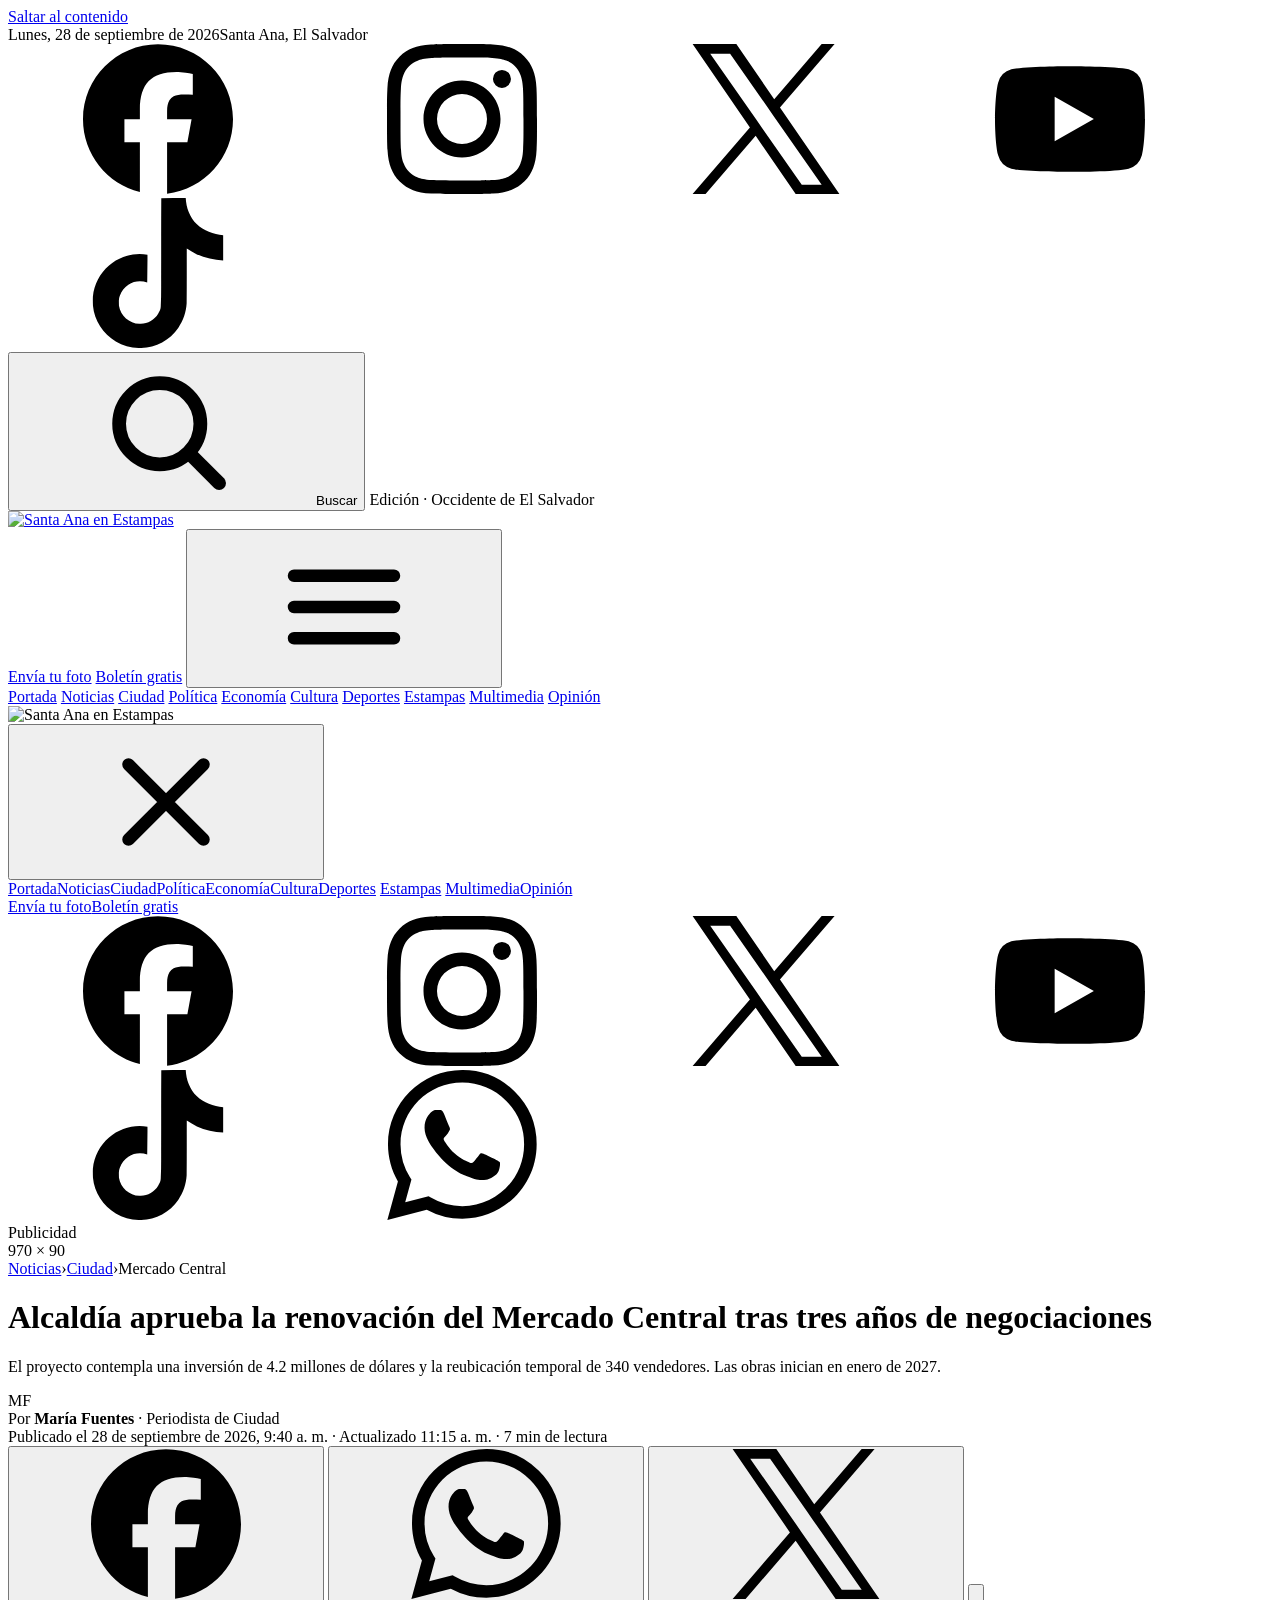
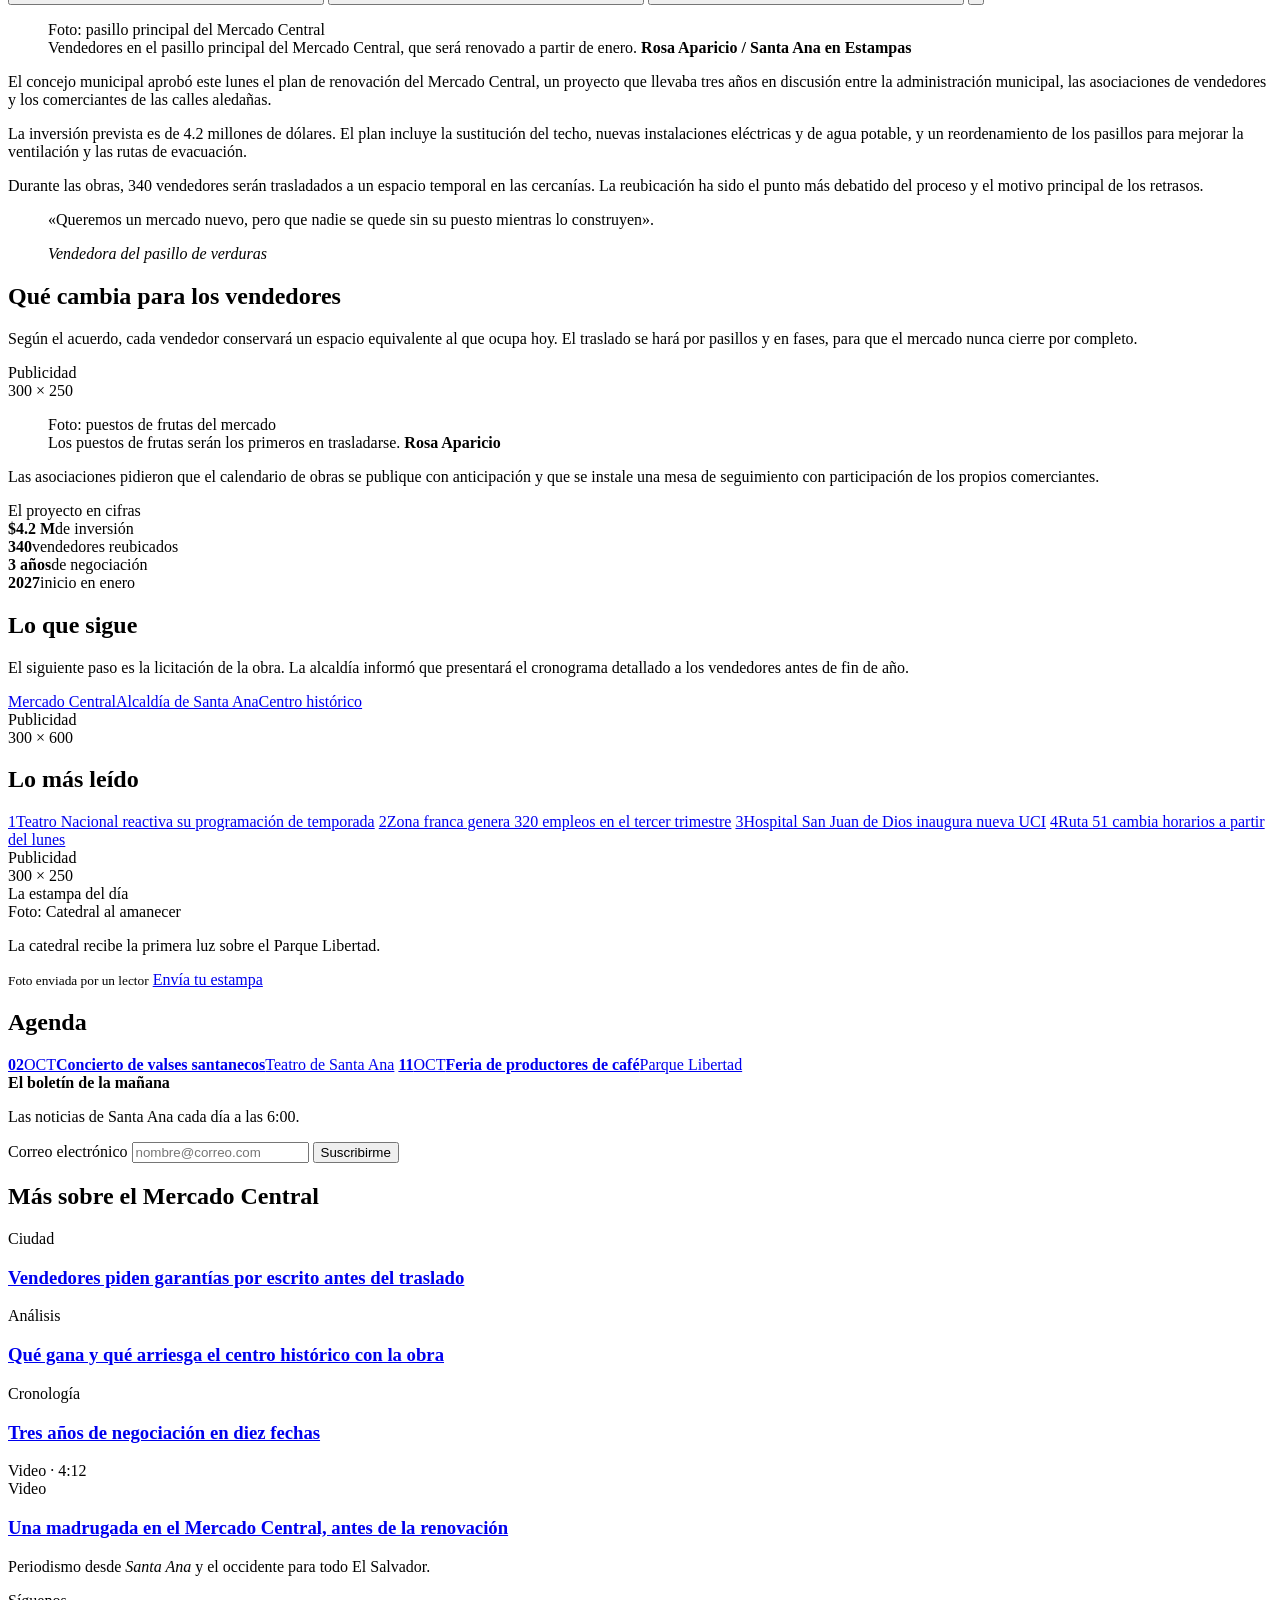
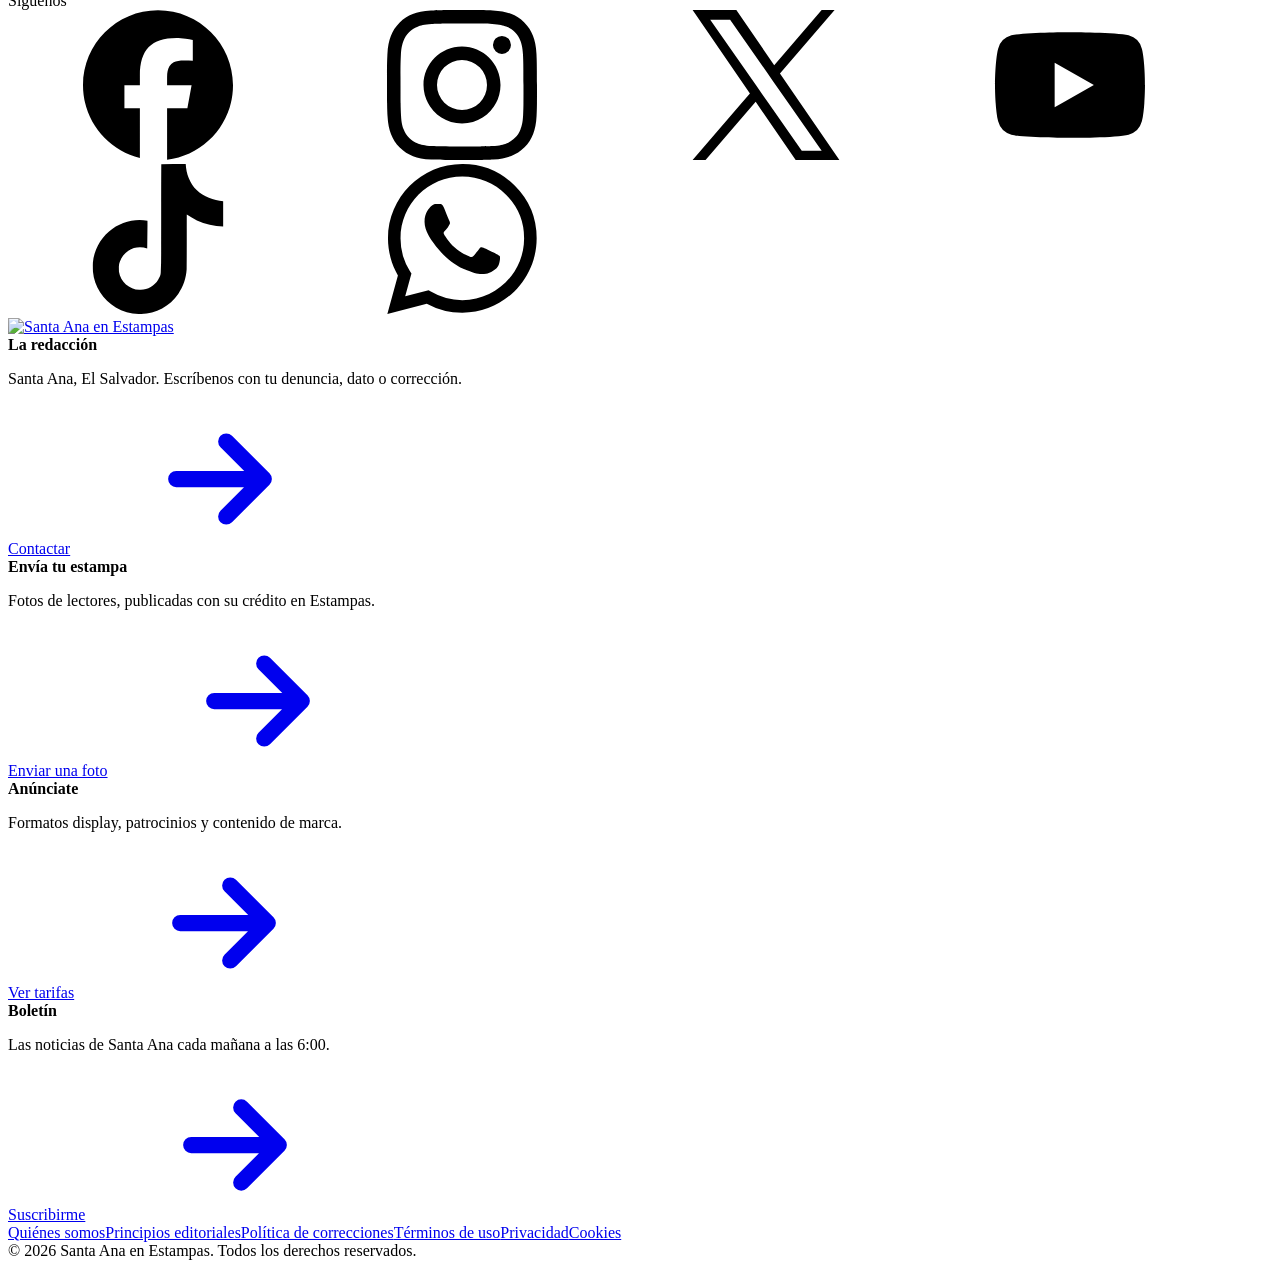
==== nota.html @ af3a278a "Add files via upload" ====
<!doctype html>
<html lang="es">
<head>
<meta charset="utf-8">
<meta name="viewport" content="width=device-width, initial-scale=1">
<title>Alcaldía aprueba la renovación del Mercado Central tras tres años de negociaciones — Santa Ana en Estampas</title>
<meta name="description" content="El proyecto contempla una inversión de 4.2 millones de dólares y la reubicación temporal de 340 vendedores. Las obras inician en enero de 2027.">
<meta name="theme-color" content="#ffffff">
<meta property="og:type" content="article">
<meta property="og:title" content="Alcaldía aprueba la renovación del Mercado Central tras tres años de negociaciones">
<meta property="og:description" content="El proyecto contempla una inversión de 4.2 millones de dólares y la reubicación temporal de 340 vendedores.">
<meta property="og:image" content="/img/logo.png">
<link rel="icon" type="image/png" href="/img/favicon.png">
<link rel="apple-touch-icon" href="/img/apple-touch-icon.png">
<link rel="preconnect" href="https://fonts.googleapis.com">
<link rel="preconnect" href="https://fonts.gstatic.com" crossorigin>
<link rel="stylesheet" href="https://fonts.googleapis.com/css2?family=Newsreader:ital,opsz,wght@0,6..72,300..800;1,6..72,300..800&family=Libre+Franklin:wght@400..800&display=swap">
<link rel="stylesheet" href="/css/styles.css">
</head>
<body>
<svg xmlns="http://www.w3.org/2000/svg" style="display:none"><symbol id="i-facebook" viewBox="0 0 24 24"><path d="M9.101 23.691v-7.98H6.627v-3.667h2.474v-1.58c0-4.085 1.848-5.978 5.858-5.978.401 0 .955.042 1.468.103a8.68 8.68 0 0 1 1.141.195v3.325a8.623 8.623 0 0 0-.653-.036 26.805 26.805 0 0 0-.733-.009c-.707 0-1.259.096-1.675.309a1.686 1.686 0 0 0-.679.622c-.258.42-.374.995-.374 1.752v1.297h3.919l-.386 2.103-.287 1.564h-3.246v8.245C19.396 23.238 24 18.179 24 12.044c0-6.627-5.373-12-12-12s-12 5.373-12 12c0 5.628 3.874 10.35 9.101 11.647Z"/></symbol><symbol id="i-instagram" viewBox="0 0 24 24"><path d="M7.0301.084c-1.2768.0602-2.1487.264-2.911.5634-.7888.3075-1.4575.72-2.1228 1.3877-.6652.6677-1.075 1.3368-1.3802 2.127-.2954.7638-.4956 1.6365-.552 2.914-.0564 1.2775-.0689 1.6882-.0626 4.947.0062 3.2586.0206 3.6671.0825 4.9473.061 1.2765.264 2.1482.5635 2.9107.308.7889.72 1.4573 1.388 2.1228.6679.6655 1.3365 1.0743 2.1285 1.38.7632.295 1.6361.4961 2.9134.552 1.2773.056 1.6884.069 4.9462.0627 3.2578-.0062 3.668-.0207 4.9478-.0814 1.28-.0607 2.147-.2652 2.9098-.5633.7889-.3086 1.4578-.72 2.1228-1.3881.665-.6682 1.0745-1.3378 1.3795-2.1284.2957-.7632.4966-1.636.552-2.9124.056-1.2809.0692-1.6898.063-4.948-.0063-3.2583-.021-3.6668-.0817-4.9465-.0607-1.2797-.264-2.1487-.5633-2.9117-.3084-.7889-.72-1.4568-1.3876-2.1228C21.2982 1.33 20.628.9208 19.8378.6165 19.074.321 18.2017.1197 16.9244.0645 15.6471.0093 15.236-.005 11.977.0014 8.718.0076 8.31.0215 7.0301.0839m.1402 21.6932c-1.17-.0509-1.8053-.2453-2.2287-.408-.5606-.216-.96-.4771-1.3819-.895-.422-.4178-.6811-.8186-.9-1.378-.1644-.4234-.3624-1.058-.4171-2.228-.0595-1.2645-.072-1.6442-.079-4.848-.007-3.2037.0053-3.583.0607-4.848.05-1.169.2456-1.805.408-2.2282.216-.5613.4762-.96.895-1.3816.4188-.4217.8184-.6814 1.3783-.9003.423-.1651 1.0575-.3614 2.227-.4171 1.2655-.06 1.6447-.072 4.848-.079 3.2033-.007 3.5835.005 4.8495.0608 1.169.0508 1.8053.2445 2.228.408.5608.216.96.4754 1.3816.895.4217.4194.6816.8176.9005 1.3787.1653.4217.3617 1.056.4169 2.2263.0602 1.2655.0739 1.645.0796 4.848.0058 3.203-.0055 3.5834-.061 4.848-.051 1.17-.245 1.8055-.408 2.2294-.216.5604-.4763.96-.8954 1.3814-.419.4215-.8181.6811-1.3783.9-.4224.1649-1.0577.3617-2.2262.4174-1.2656.0595-1.6448.072-4.8493.079-3.2045.007-3.5825-.006-4.848-.0608M16.953 5.5864A1.44 1.44 0 1 0 18.39 4.144a1.44 1.44 0 0 0-1.437 1.4424M5.8385 12.012c.0067 3.4032 2.7706 6.1557 6.173 6.1493 3.4026-.0065 6.157-2.7701 6.1506-6.1733-.0065-3.4032-2.771-6.1565-6.174-6.1498-3.403.0067-6.156 2.771-6.1496 6.1738M8 12.0077a4 4 0 1 1 4.008 3.9921A3.9996 3.9996 0 0 1 8 12.0077"/></symbol><symbol id="i-x" viewBox="0 0 24 24"><path d="M14.234 10.162 22.977 0h-2.072l-7.591 8.824L7.251 0H.258l9.168 13.343L.258 24H2.33l8.016-9.318L16.749 24h6.993zm-2.837 3.299-.929-1.329L3.076 1.56h3.182l5.965 8.532.929 1.329 7.754 11.09h-3.182z"/></symbol><symbol id="i-youtube" viewBox="0 0 24 24"><path d="M23.498 6.186a3.016 3.016 0 0 0-2.122-2.136C19.505 3.545 12 3.545 12 3.545s-7.505 0-9.377.505A3.017 3.017 0 0 0 .502 6.186C0 8.07 0 12 0 12s0 3.93.502 5.814a3.016 3.016 0 0 0 2.122 2.136c1.871.505 9.376.505 9.376.505s7.505 0 9.377-.505a3.015 3.015 0 0 0 2.122-2.136C24 15.93 24 12 24 12s0-3.93-.502-5.814zM9.545 15.568V8.432L15.818 12l-6.273 3.568z"/></symbol><symbol id="i-tiktok" viewBox="0 0 24 24"><path d="M12.525.02c1.31-.02 2.61-.01 3.91-.02.08 1.53.63 3.09 1.75 4.17 1.12 1.11 2.7 1.62 4.24 1.79v4.03c-1.44-.05-2.89-.35-4.2-.97-.57-.26-1.1-.59-1.62-.93-.01 2.92.01 5.84-.02 8.75-.08 1.4-.54 2.79-1.35 3.94-1.31 1.92-3.58 3.17-5.91 3.21-1.43.08-2.86-.31-4.08-1.03-2.02-1.19-3.44-3.37-3.65-5.71-.02-.5-.03-1-.01-1.49.18-1.9 1.12-3.72 2.58-4.96 1.66-1.44 3.98-2.13 6.15-1.72.02 1.48-.04 2.96-.04 4.44-.99-.32-2.15-.23-3.02.37-.63.41-1.11 1.04-1.36 1.75-.21.51-.15 1.07-.14 1.61.24 1.64 1.82 3.02 3.5 2.87 1.12-.01 2.19-.66 2.77-1.61.19-.33.4-.67.41-1.06.1-1.79.06-3.57.07-5.36.01-4.03-.01-8.05.02-12.07z"/></symbol><symbol id="i-whatsapp" viewBox="0 0 24 24"><path d="M17.472 14.382c-.297-.149-1.758-.867-2.03-.967-.273-.099-.471-.148-.67.15-.197.297-.767.966-.94 1.164-.173.199-.347.223-.644.075-.297-.15-1.255-.463-2.39-1.475-.883-.788-1.48-1.761-1.653-2.059-.173-.297-.018-.458.13-.606.134-.133.298-.347.446-.52.149-.174.198-.298.298-.497.099-.198.05-.371-.025-.52-.075-.149-.669-1.612-.916-2.207-.242-.579-.487-.5-.669-.51-.173-.008-.371-.01-.57-.01-.198 0-.52.074-.792.372-.272.297-1.04 1.016-1.04 2.479 0 1.462 1.065 2.875 1.213 3.074.149.198 2.096 3.2 5.077 4.487.709.306 1.262.489 1.694.625.712.227 1.36.195 1.871.118.571-.085 1.758-.719 2.006-1.413.248-.694.248-1.289.173-1.413-.074-.124-.272-.198-.57-.347m-5.421 7.403h-.004a9.87 9.87 0 01-5.031-1.378l-.361-.214-3.741.982.998-3.648-.235-.374a9.86 9.86 0 01-1.51-5.26c.001-5.45 4.436-9.884 9.888-9.884 2.64 0 5.122 1.03 6.988 2.898a9.825 9.825 0 012.893 6.994c-.003 5.45-4.437 9.884-9.885 9.884m8.413-18.297A11.815 11.815 0 0012.05 0C5.495 0 .16 5.335.157 11.892c0 2.096.547 4.142 1.588 5.945L.057 24l6.305-1.654a11.882 11.882 0 005.683 1.448h.005c6.554 0 11.89-5.335 11.893-11.893a11.821 11.821 0 00-3.48-8.413Z"/></symbol><symbol id="i-search" viewBox="0 0 24 24"><circle cx="11" cy="11" r="6.5" fill="none" stroke="currentColor" stroke-width="2.2"/><path d="M16 16l4.5 4.5" stroke="currentColor" stroke-width="2.2" stroke-linecap="round"/></symbol><symbol id="i-arrow" viewBox="0 0 24 24"><path d="M5 12h14M13 6l6 6-6 6" fill="none" stroke="currentColor" stroke-width="2.6" stroke-linecap="round" stroke-linejoin="round"/></symbol><symbol id="i-menu" viewBox="0 0 24 24"><path d="M4 7h16M4 12h16M4 17h16" stroke="currentColor" stroke-width="2" stroke-linecap="round"/></symbol><symbol id="i-close" viewBox="0 0 24 24"><path d="M6 6l12 12M18 6L6 18" stroke="currentColor" stroke-width="2" stroke-linecap="round"/></symbol><symbol id="i-play" viewBox="0 0 24 24"><path d="M8 5.5v13l10.5-6.5z"/></symbol></svg>
<a class="sr-only" href="#contenido">Saltar al contenido</a>

<div class="topbar">
  <div class="wrap">
    <div><span class="fecha" data-fecha>Lunes, 28 de septiembre de 2026</span><span class="lugar">Santa Ana, El Salvador</span></div>
    <nav class="social" aria-label="Redes sociales">
      <a href="#" aria-label="Facebook"><svg class="icon"><use href="#i-facebook"/></svg></a>
      <a href="#" aria-label="Instagram"><svg class="icon"><use href="#i-instagram"/></svg></a>
      <a href="#" aria-label="X"><svg class="icon"><use href="#i-x"/></svg></a>
      <a href="#" aria-label="YouTube"><svg class="icon"><use href="#i-youtube"/></svg></a>
      <a href="#" aria-label="TikTok"><svg class="icon"><use href="#i-tiktok"/></svg></a>
    </nav>
  </div>
</div>

<header class="wrap">
  <div class="masthead">
    <div class="izq">
      <button type="button" class="btn-buscar" aria-label="Buscar"><svg class="icon"><use href="#i-search"/></svg><span class="txt">Buscar</span></button>
      <span class="edicion">Edición · Occidente de El Salvador</span>
    </div>
    <a class="logo" href="/" aria-label="Santa Ana en Estampas, portada"><img src="/img/logo.png" alt="Santa Ana en Estampas" width="1400" height="354"></a>
    <div class="der">
      <a class="btn" href="#">Envía tu foto</a>
      <a class="btn btn-rojo" href="#boletin">Boletín gratis</a>
      <button type="button" class="btn-menu" aria-label="Abrir menú" aria-expanded="false" aria-controls="menu-movil" data-menu-abrir><svg class="icon"><use href="#i-menu"/></svg></button>
    </div>
  </div>
  <nav class="nav" aria-label="Secciones">
    <a href="/" >Portada</a>
    <a href="#" class="activo">Noticias</a>
    <a href="#">Ciudad</a>
    <a href="#">Política</a>
    <a href="#">Economía</a>
    <a href="#">Cultura</a>
    <a href="#">Deportes</a>
    <a href="#"><span class="dot"></span>Estampas</a>
    <a href="#">Multimedia</a>
    <a href="#">Opinión</a>
  </nav>
  <div class="nav-doble"></div>
  
</header>

<div class="drawer" id="menu-movil" role="dialog" aria-modal="true" aria-label="Menú">
  <div class="top">
    <img src="/img/logo.png" alt="Santa Ana en Estampas">
    <button type="button" class="btn-menu" style="display:flex" aria-label="Cerrar menú" data-menu-cerrar><svg class="icon"><use href="#i-close"/></svg></button>
  </div>
  <nav aria-label="Secciones">
    <a href="/">Portada</a><a href="#">Noticias</a><a href="#">Ciudad</a><a href="#">Política</a><a href="#">Economía</a><a href="#">Cultura</a><a href="#">Deportes</a>
    <a href="#"><span class="dot" style="width:9px;height:9px;border-radius:50%;background:var(--oliva)"></span>Estampas</a>
    <a href="#">Multimedia</a><a href="#">Opinión</a>
  </nav>
  <div class="acciones"><a class="btn" href="#">Envía tu foto</a><a class="btn btn-rojo" href="#boletin">Boletín gratis</a></div>
  <nav class="social lg" aria-label="Redes sociales">
    <a href="#" aria-label="Facebook"><svg class="icon"><use href="#i-facebook"/></svg></a>
    <a href="#" aria-label="Instagram"><svg class="icon"><use href="#i-instagram"/></svg></a>
    <a href="#" aria-label="X"><svg class="icon"><use href="#i-x"/></svg></a>
    <a href="#" aria-label="YouTube"><svg class="icon"><use href="#i-youtube"/></svg></a>
    <a href="#" aria-label="TikTok"><svg class="icon"><use href="#i-tiktok"/></svg></a>
    <a href="#" aria-label="WhatsApp"><svg class="icon"><use href="#i-whatsapp"/></svg></a>
  </nav>
</div>


<div class="ad-top-band">
  <div class="wrap ad-slot"><span class="ad-label">Publicidad</span><div class="ad ad-leader">970 × 90</div></div>
</div>

<main id="contenido">
<div class="wrap">

  <div class="nota-cab">
    <nav class="ruta" aria-label="Ruta"><a class="h" href="#">Noticias</a><span>›</span><a class="h sec" href="#">Ciudad</a><span>›</span><span>Mercado Central</span></nav>
    <h1>Alcaldía aprueba la renovación del Mercado Central tras tres años de negociaciones</h1>
    <p class="bajada">El proyecto contempla una inversión de 4.2 millones de dólares y la reubicación temporal de 340 vendedores. Las obras inician en enero de 2027.</p>
  </div>

  <div class="firma">
    <div class="autor">
      <span class="avatar">MF</span>
      <div><div class="nombre">Por <b>María Fuentes</b> <span>· Periodista de Ciudad</span></div><div class="fecha">Publicado el 28 de septiembre de 2026, 9:40 a. m. · Actualizado 11:15 a. m. · 7 min de lectura</div></div>
    </div>
    <div class="compartir">
      <button type="button" aria-label="Compartir en Facebook"><svg class="icon"><use href="#i-facebook"/></svg></button>
      <button type="button" aria-label="Compartir por WhatsApp"><svg class="icon"><use href="#i-whatsapp"/></svg></button>
      <button type="button" aria-label="Compartir en X"><svg class="icon"><use href="#i-x"/></svg></button>
      <button type="button" aria-label="Copiar enlace"><svg class="icon" viewBox="0 0 24 24" style="fill:none;stroke:currentColor;stroke-width:1.9;stroke-linecap:round;stroke-linejoin:round"><path d="M10 14a4 4 0 0 0 5.7 0l3-3a4 4 0 0 0-5.7-5.7l-1 1M14 10a4 4 0 0 0-5.7 0l-3 3a4 4 0 0 0 5.7 5.7l1-1"/></svg></button>
    </div>
  </div>

  <figure class="foto-principal">
    <div class="media visor" style="--r:15/8">Foto: pasillo principal del Mercado Central<span class="v1"></span><span class="v2"></span></div>
    <figcaption class="caption">Vendedores en el pasillo principal del Mercado Central, que será renovado a partir de enero. <b>Rosa Aparicio / Santa Ana en Estampas</b></figcaption>
  </figure>

  <div class="nota-cuerpo">
    <article class="articulo">
      <p class="capitular">El concejo municipal aprobó este lunes el plan de renovación del Mercado Central, un proyecto que llevaba tres años en discusión entre la administración municipal, las asociaciones de vendedores y los comerciantes de las calles aledañas.</p>
      <p>La inversión prevista es de 4.2 millones de dólares. El plan incluye la sustitución del techo, nuevas instalaciones eléctricas y de agua potable, y un reordenamiento de los pasillos para mejorar la ventilación y las rutas de evacuación.</p>
      <p>Durante las obras, 340 vendedores serán trasladados a un espacio temporal en las cercanías. La reubicación ha sido el punto más debatido del proceso y el motivo principal de los retrasos.</p>
      <blockquote class="cita"><p class="serif">«Queremos un mercado nuevo, pero que nadie se quede sin su puesto mientras lo construyen».</p><cite>Vendedora del pasillo de verduras</cite></blockquote>
      <h2>Qué cambia para los vendedores</h2>
      <p>Según el acuerdo, cada vendedor conservará un espacio equivalente al que ocupa hoy. El traslado se hará por pasillos y en fases, para que el mercado nunca cierre por completo.</p>
      <div class="ad-articulo ad-slot"><span class="ad-label">Publicidad</span><div class="ad ad-rect">300 × 250</div></div>
      <figure>
        <div class="media" style="--r:5/3">Foto: puestos de frutas del mercado</div>
        <figcaption class="caption">Los puestos de frutas serán los primeros en trasladarse. <b>Rosa Aparicio</b></figcaption>
      </figure>
      <p>Las asociaciones pidieron que el calendario de obras se publique con anticipación y que se instale una mesa de seguimiento con participación de los propios comerciantes.</p>
      <aside class="cifras">
        <div class="tit">El proyecto en cifras</div>
        <div class="grid">
          <div><b>$4.2 M</b><span>de inversión</span></div>
          <div><b>340</b><span>vendedores reubicados</span></div>
          <div><b>3 años</b><span>de negociación</span></div>
          <div><b>2027</b><span>inicio en enero</span></div>
        </div>
      </aside>
      <h2>Lo que sigue</h2>
      <p>El siguiente paso es la licitación de la obra. La alcaldía informó que presentará el cronograma detallado a los vendedores antes de fin de año.</p>
      <div class="etiquetas"><a href="#">Mercado Central</a><a href="#">Alcaldía de Santa Ana</a><a href="#">Centro histórico</a></div>
    </article>

    <aside class="lateral" aria-label="Contenido relacionado">
      <div class="ad-slot ad-sky-slot"><span class="ad-label">Publicidad</span><div class="ad ad-sky">300 × 600</div></div>
      <div>
        <div class="sh" style="margin-bottom:8px"><h2>Lo más leído</h2></div>
        <a class="rank h" href="#"><span class="n">1</span><span class="t">Teatro Nacional reactiva su programación de temporada</span></a>
        <a class="rank h" href="#"><span class="n">2</span><span class="t">Zona franca genera 320 empleos en el tercer trimestre</span></a>
        <a class="rank h" href="#"><span class="n">3</span><span class="t">Hospital San Juan de Dios inaugura nueva UCI</span></a>
        <a class="rank h" href="#"><span class="n">4</span><span class="t">Ruta 51 cambia horarios a partir del lunes</span></a>
      </div>
      <div class="ad-slot"><span class="ad-label">Publicidad</span><div class="ad ad-rect">300 × 250</div></div>
      <div class="estampa-dia">
        <div class="tit"><img src="/img/camara.png" alt="">La estampa del día</div>
        <div class="media dark visor" style="--r:13/10">Foto: Catedral al amanecer<span class="v1"></span><span class="v2"></span></div>
        <p>La catedral recibe la primera luz sobre el Parque Libertad.</p>
        <small>Foto enviada por un lector</small>
        <a class="btn btn-oliva" href="#">Envía tu estampa</a>
      </div>
      <div class="agenda">
        <div class="sh"><h2>Agenda</h2></div>
        <a class="h" href="#"><span class="fecha-cal"><b>02</b><span>OCT</span></span><span class="ev"><b>Concierto de valses santanecos</b><span>Teatro de Santa Ana</span></span></a>
        <a class="h" href="#"><span class="fecha-cal"><b>11</b><span>OCT</span></span><span class="ev"><b>Feria de productores de café</b><span>Parque Libertad</span></span></a>
      </div>
      <form class="boletin-mini" id="boletin" onsubmit="return false">
        <b>El boletín de la mañana</b>
        <p>Las noticias de Santa Ana cada día a las 6:00.</p>
        <label for="correo-n">Correo electrónico</label>
        <input id="correo-n" type="email" placeholder="nombre@correo.com" autocomplete="email" required>
        <button type="submit">Suscribirme</button>
      </form>
    </aside>
  </div>

  <section class="mas-tema" aria-label="Más sobre el tema">
    <div class="sh"><h2>Más sobre el Mercado Central</h2></div>
    <div class="fila4" style="padding:0;border:0">
      <article><div class="media"></div><span class="kicker">Ciudad</span><h3 class="t-sm"><a class="h" href="#">Vendedores piden garantías por escrito antes del traslado</a></h3></article>
      <article><div class="media"></div><span class="kicker">Análisis</span><h3 class="t-sm"><a class="h" href="#">Qué gana y qué arriesga el centro histórico con la obra</a></h3></article>
      <article><div class="media"></div><span class="kicker">Cronología</span><h3 class="t-sm"><a class="h" href="#">Tres años de negociación en diez fechas</a></h3></article>
      <article><div class="media">Video · 4:12</div><span class="kicker">Video</span><h3 class="t-sm"><a class="h" href="#">Una madrugada en el Mercado Central, antes de la renovación</a></h3></article>
    </div>
  </section>

</div>
</main>

<footer class="pie">
  <div class="wrap">
    <div class="pie-marca">
      <div class="lema-bloque">
        <span class="filete"></span>
        <p class="lema">Periodismo desde <em>Santa Ana</em> y el occidente para todo&nbsp;El&nbsp;Salvador.</p>
        <div class="siguenos">
          <span>Síguenos</span>
          <nav class="social lg" aria-label="Redes sociales">
            <a href="#" aria-label="Facebook"><svg class="icon"><use href="#i-facebook"/></svg></a>
            <a href="#" aria-label="Instagram"><svg class="icon"><use href="#i-instagram"/></svg></a>
            <a href="#" aria-label="X"><svg class="icon"><use href="#i-x"/></svg></a>
            <a href="#" aria-label="YouTube"><svg class="icon"><use href="#i-youtube"/></svg></a>
            <a href="#" aria-label="TikTok"><svg class="icon"><use href="#i-tiktok"/></svg></a>
            <a href="#" aria-label="WhatsApp"><svg class="icon"><use href="#i-whatsapp"/></svg></a>
          </nav>
        </div>
      </div>
      <a class="pie-logo" href="/" aria-label="Santa Ana en Estampas, portada"><img src="/img/logo.png" alt="Santa Ana en Estampas" width="1400" height="354" loading="lazy"></a>
    </div>
    <div class="pie-info">
      <div><b>La redacción</b><p>Santa Ana, El Salvador. Escríbenos con tu denuncia, dato o corrección.</p><a class="flecha" href="#">Contactar<svg class="icon"><use href="#i-arrow"/></svg></a></div>
      <div><b>Envía tu estampa</b><p>Fotos de lectores, publicadas con su crédito en Estampas.</p><a class="flecha" href="#">Enviar una foto<svg class="icon"><use href="#i-arrow"/></svg></a></div>
      <div><b>Anúnciate</b><p>Formatos display, patrocinios y contenido de marca.</p><a class="flecha" href="#">Ver tarifas<svg class="icon"><use href="#i-arrow"/></svg></a></div>
      <div><b>Boletín</b><p>Las noticias de Santa Ana cada mañana a las 6:00.</p><a class="flecha" href="#boletin">Suscribirme<svg class="icon"><use href="#i-arrow"/></svg></a></div>
    </div>
    <nav class="pie-legal" aria-label="Información legal">
      <a href="#">Quiénes somos</a><a href="#">Principios editoriales</a><a href="#">Política de correcciones</a><a href="#">Términos de uso</a><a href="#">Privacidad</a><a href="#">Cookies</a>
    </nav>
  </div>
  <div class="pie-final"><img src="/img/camara.png" alt=""><span>© 2026 Santa Ana en Estampas. Todos los derechos reservados.</span></div>
</footer>

<script src="/js/main.js" defer></script>
</body>
</html>
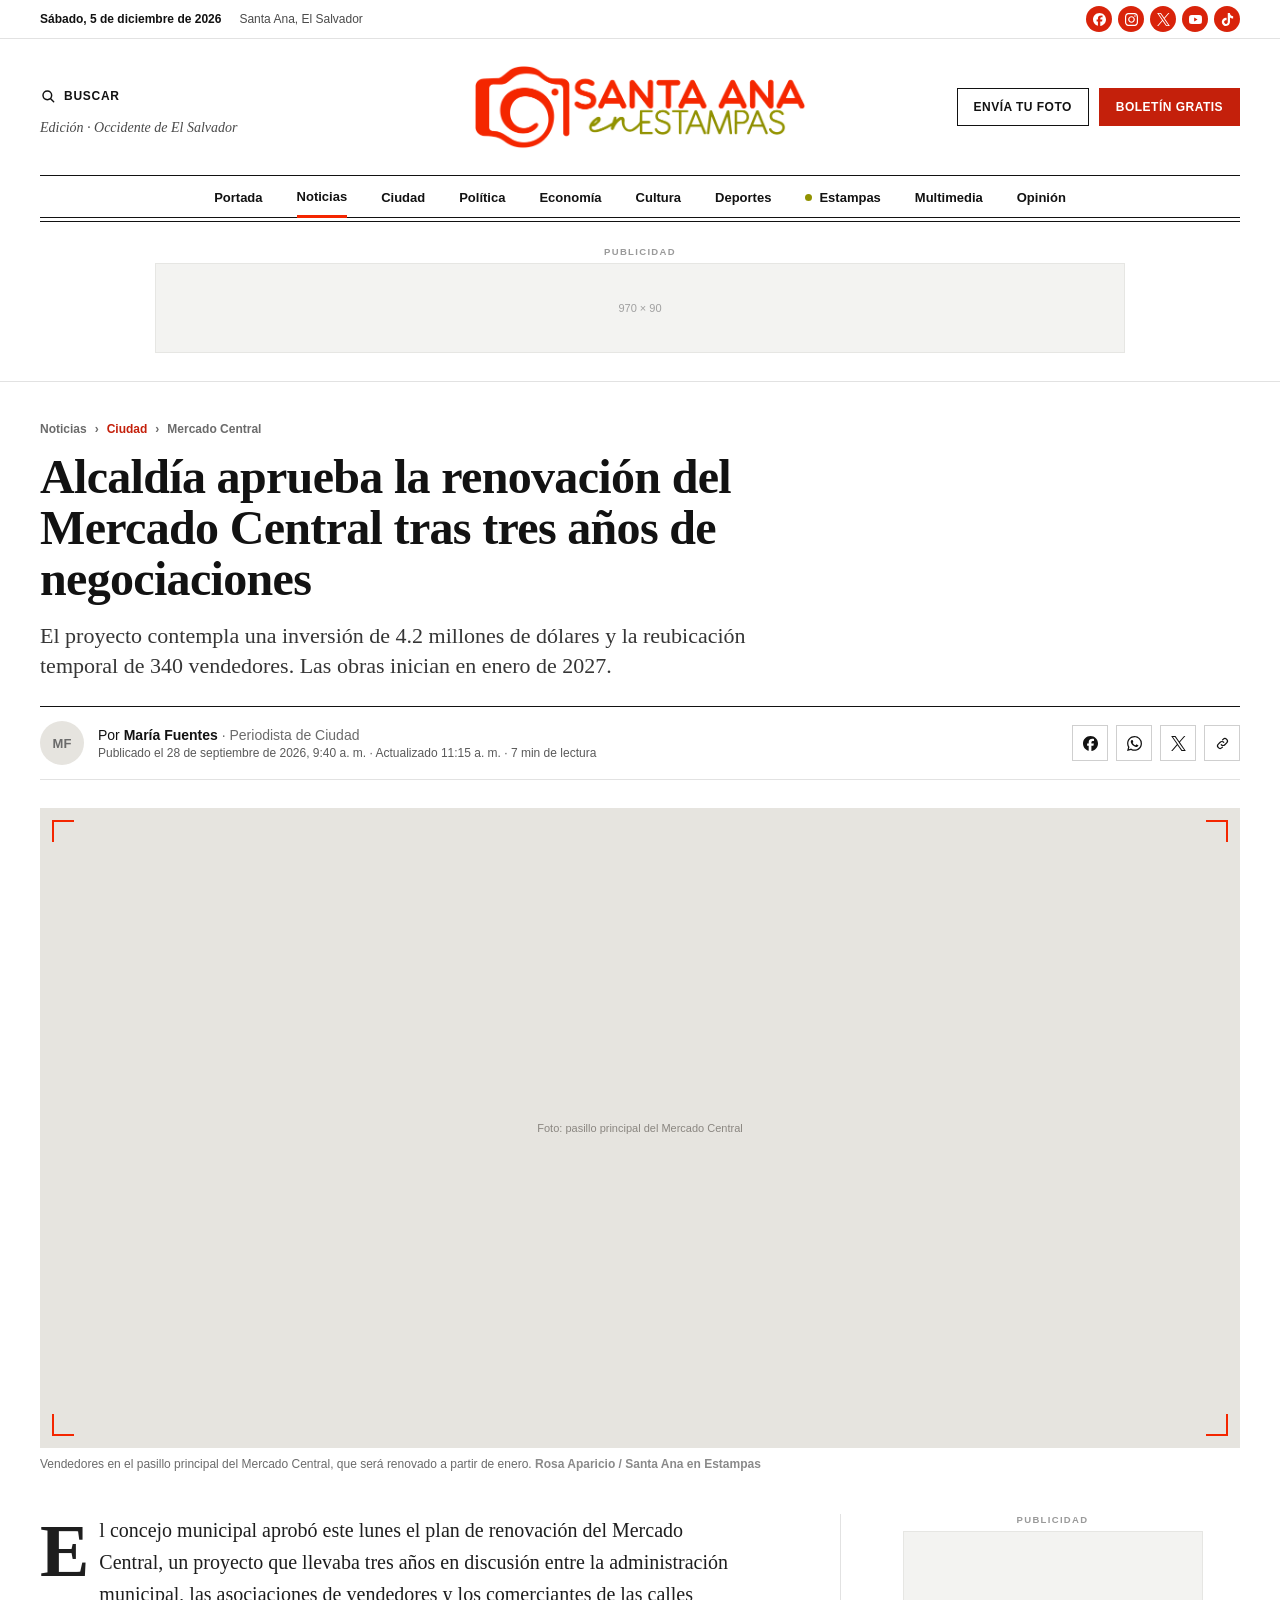
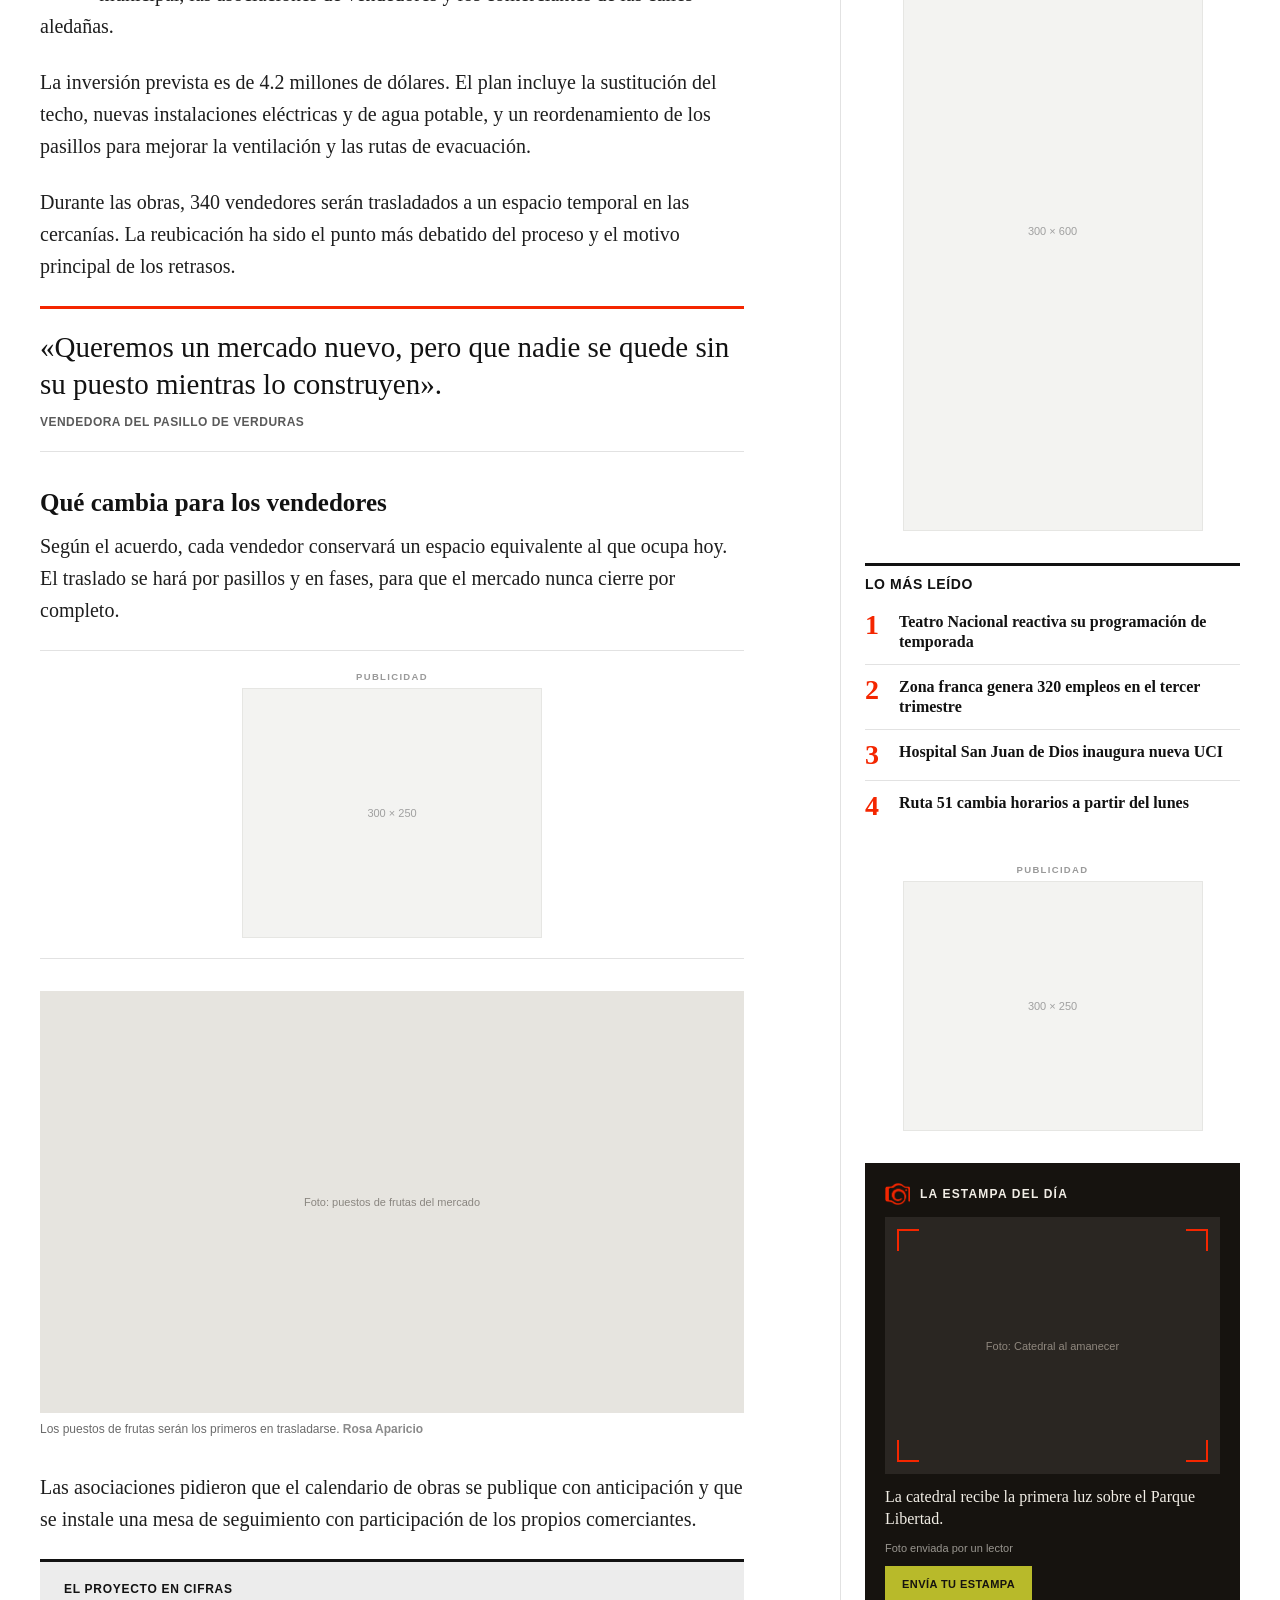
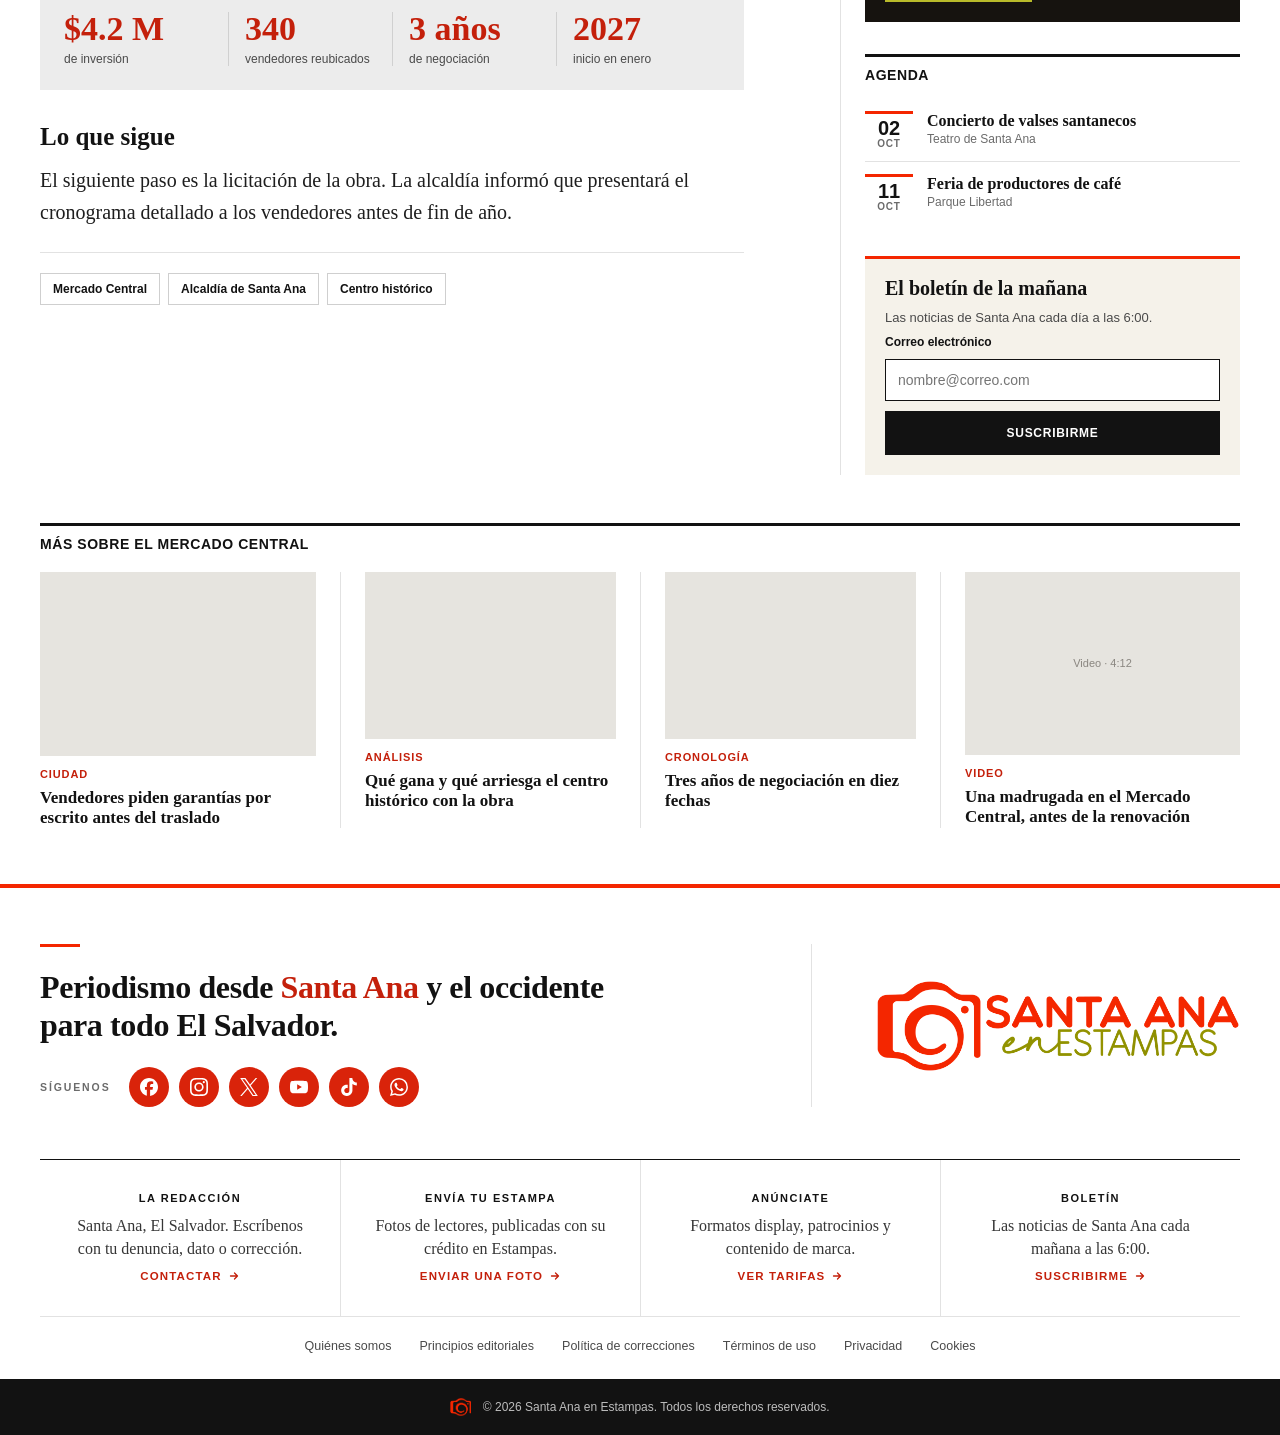
==== commit bbec1317: "Add files via upload" ====
--- a/nota.html
+++ b/nota.html
@@ -9,13 +9,13 @@
 <meta property="og:type" content="article">
 <meta property="og:title" content="Alcaldía aprueba la renovación del Mercado Central tras tres años de negociaciones">
 <meta property="og:description" content="El proyecto contempla una inversión de 4.2 millones de dólares y la reubicación temporal de 340 vendedores.">
-<meta property="og:image" content="/img/logo.png">
-<link rel="icon" type="image/png" href="/img/favicon.png">
-<link rel="apple-touch-icon" href="/img/apple-touch-icon.png">
+<meta property="og:image" content="logo.png">
+<link rel="icon" type="image/png" href="favicon.png">
+<link rel="apple-touch-icon" href="apple-touch-icon.png">
 <link rel="preconnect" href="https://fonts.googleapis.com">
 <link rel="preconnect" href="https://fonts.gstatic.com" crossorigin>
 <link rel="stylesheet" href="https://fonts.googleapis.com/css2?family=Newsreader:ital,opsz,wght@0,6..72,300..800;1,6..72,300..800&family=Libre+Franklin:wght@400..800&display=swap">
-<link rel="stylesheet" href="/css/styles.css">
+<link rel="stylesheet" href="styles.css">
 </head>
 <body>
 <svg xmlns="http://www.w3.org/2000/svg" style="display:none"><symbol id="i-facebook" viewBox="0 0 24 24"><path d="M9.101 23.691v-7.98H6.627v-3.667h2.474v-1.58c0-4.085 1.848-5.978 5.858-5.978.401 0 .955.042 1.468.103a8.68 8.68 0 0 1 1.141.195v3.325a8.623 8.623 0 0 0-.653-.036 26.805 26.805 0 0 0-.733-.009c-.707 0-1.259.096-1.675.309a1.686 1.686 0 0 0-.679.622c-.258.42-.374.995-.374 1.752v1.297h3.919l-.386 2.103-.287 1.564h-3.246v8.245C19.396 23.238 24 18.179 24 12.044c0-6.627-5.373-12-12-12s-12 5.373-12 12c0 5.628 3.874 10.35 9.101 11.647Z"/></symbol><symbol id="i-instagram" viewBox="0 0 24 24"><path d="M7.0301.084c-1.2768.0602-2.1487.264-2.911.5634-.7888.3075-1.4575.72-2.1228 1.3877-.6652.6677-1.075 1.3368-1.3802 2.127-.2954.7638-.4956 1.6365-.552 2.914-.0564 1.2775-.0689 1.6882-.0626 4.947.0062 3.2586.0206 3.6671.0825 4.9473.061 1.2765.264 2.1482.5635 2.9107.308.7889.72 1.4573 1.388 2.1228.6679.6655 1.3365 1.0743 2.1285 1.38.7632.295 1.6361.4961 2.9134.552 1.2773.056 1.6884.069 4.9462.0627 3.2578-.0062 3.668-.0207 4.9478-.0814 1.28-.0607 2.147-.2652 2.9098-.5633.7889-.3086 1.4578-.72 2.1228-1.3881.665-.6682 1.0745-1.3378 1.3795-2.1284.2957-.7632.4966-1.636.552-2.9124.056-1.2809.0692-1.6898.063-4.948-.0063-3.2583-.021-3.6668-.0817-4.9465-.0607-1.2797-.264-2.1487-.5633-2.9117-.3084-.7889-.72-1.4568-1.3876-2.1228C21.2982 1.33 20.628.9208 19.8378.6165 19.074.321 18.2017.1197 16.9244.0645 15.6471.0093 15.236-.005 11.977.0014 8.718.0076 8.31.0215 7.0301.0839m.1402 21.6932c-1.17-.0509-1.8053-.2453-2.2287-.408-.5606-.216-.96-.4771-1.3819-.895-.422-.4178-.6811-.8186-.9-1.378-.1644-.4234-.3624-1.058-.4171-2.228-.0595-1.2645-.072-1.6442-.079-4.848-.007-3.2037.0053-3.583.0607-4.848.05-1.169.2456-1.805.408-2.2282.216-.5613.4762-.96.895-1.3816.4188-.4217.8184-.6814 1.3783-.9003.423-.1651 1.0575-.3614 2.227-.4171 1.2655-.06 1.6447-.072 4.848-.079 3.2033-.007 3.5835.005 4.8495.0608 1.169.0508 1.8053.2445 2.228.408.5608.216.96.4754 1.3816.895.4217.4194.6816.8176.9005 1.3787.1653.4217.3617 1.056.4169 2.2263.0602 1.2655.0739 1.645.0796 4.848.0058 3.203-.0055 3.5834-.061 4.848-.051 1.17-.245 1.8055-.408 2.2294-.216.5604-.4763.96-.8954 1.3814-.419.4215-.8181.6811-1.3783.9-.4224.1649-1.0577.3617-2.2262.4174-1.2656.0595-1.6448.072-4.8493.079-3.2045.007-3.5825-.006-4.848-.0608M16.953 5.5864A1.44 1.44 0 1 0 18.39 4.144a1.44 1.44 0 0 0-1.437 1.4424M5.8385 12.012c.0067 3.4032 2.7706 6.1557 6.173 6.1493 3.4026-.0065 6.157-2.7701 6.1506-6.1733-.0065-3.4032-2.771-6.1565-6.174-6.1498-3.403.0067-6.156 2.771-6.1496 6.1738M8 12.0077a4 4 0 1 1 4.008 3.9921A3.9996 3.9996 0 0 1 8 12.0077"/></symbol><symbol id="i-x" viewBox="0 0 24 24"><path d="M14.234 10.162 22.977 0h-2.072l-7.591 8.824L7.251 0H.258l9.168 13.343L.258 24H2.33l8.016-9.318L16.749 24h6.993zm-2.837 3.299-.929-1.329L3.076 1.56h3.182l5.965 8.532.929 1.329 7.754 11.09h-3.182z"/></symbol><symbol id="i-youtube" viewBox="0 0 24 24"><path d="M23.498 6.186a3.016 3.016 0 0 0-2.122-2.136C19.505 3.545 12 3.545 12 3.545s-7.505 0-9.377.505A3.017 3.017 0 0 0 .502 6.186C0 8.07 0 12 0 12s0 3.93.502 5.814a3.016 3.016 0 0 0 2.122 2.136c1.871.505 9.376.505 9.376.505s7.505 0 9.377-.505a3.015 3.015 0 0 0 2.122-2.136C24 15.93 24 12 24 12s0-3.93-.502-5.814zM9.545 15.568V8.432L15.818 12l-6.273 3.568z"/></symbol><symbol id="i-tiktok" viewBox="0 0 24 24"><path d="M12.525.02c1.31-.02 2.61-.01 3.91-.02.08 1.53.63 3.09 1.75 4.17 1.12 1.11 2.7 1.62 4.24 1.79v4.03c-1.44-.05-2.89-.35-4.2-.97-.57-.26-1.1-.59-1.62-.93-.01 2.92.01 5.84-.02 8.75-.08 1.4-.54 2.79-1.35 3.94-1.31 1.92-3.58 3.17-5.91 3.21-1.43.08-2.86-.31-4.08-1.03-2.02-1.19-3.44-3.37-3.65-5.71-.02-.5-.03-1-.01-1.49.18-1.9 1.12-3.72 2.58-4.96 1.66-1.44 3.98-2.13 6.15-1.72.02 1.48-.04 2.96-.04 4.44-.99-.32-2.15-.23-3.02.37-.63.41-1.11 1.04-1.36 1.75-.21.51-.15 1.07-.14 1.61.24 1.64 1.82 3.02 3.5 2.87 1.12-.01 2.19-.66 2.77-1.61.19-.33.4-.67.41-1.06.1-1.79.06-3.57.07-5.36.01-4.03-.01-8.05.02-12.07z"/></symbol><symbol id="i-whatsapp" viewBox="0 0 24 24"><path d="M17.472 14.382c-.297-.149-1.758-.867-2.03-.967-.273-.099-.471-.148-.67.15-.197.297-.767.966-.94 1.164-.173.199-.347.223-.644.075-.297-.15-1.255-.463-2.39-1.475-.883-.788-1.48-1.761-1.653-2.059-.173-.297-.018-.458.13-.606.134-.133.298-.347.446-.52.149-.174.198-.298.298-.497.099-.198.05-.371-.025-.52-.075-.149-.669-1.612-.916-2.207-.242-.579-.487-.5-.669-.51-.173-.008-.371-.01-.57-.01-.198 0-.52.074-.792.372-.272.297-1.04 1.016-1.04 2.479 0 1.462 1.065 2.875 1.213 3.074.149.198 2.096 3.2 5.077 4.487.709.306 1.262.489 1.694.625.712.227 1.36.195 1.871.118.571-.085 1.758-.719 2.006-1.413.248-.694.248-1.289.173-1.413-.074-.124-.272-.198-.57-.347m-5.421 7.403h-.004a9.87 9.87 0 01-5.031-1.378l-.361-.214-3.741.982.998-3.648-.235-.374a9.86 9.86 0 01-1.51-5.26c.001-5.45 4.436-9.884 9.888-9.884 2.64 0 5.122 1.03 6.988 2.898a9.825 9.825 0 012.893 6.994c-.003 5.45-4.437 9.884-9.885 9.884m8.413-18.297A11.815 11.815 0 0012.05 0C5.495 0 .16 5.335.157 11.892c0 2.096.547 4.142 1.588 5.945L.057 24l6.305-1.654a11.882 11.882 0 005.683 1.448h.005c6.554 0 11.89-5.335 11.893-11.893a11.821 11.821 0 00-3.48-8.413Z"/></symbol><symbol id="i-search" viewBox="0 0 24 24"><circle cx="11" cy="11" r="6.5" fill="none" stroke="currentColor" stroke-width="2.2"/><path d="M16 16l4.5 4.5" stroke="currentColor" stroke-width="2.2" stroke-linecap="round"/></symbol><symbol id="i-arrow" viewBox="0 0 24 24"><path d="M5 12h14M13 6l6 6-6 6" fill="none" stroke="currentColor" stroke-width="2.6" stroke-linecap="round" stroke-linejoin="round"/></symbol><symbol id="i-menu" viewBox="0 0 24 24"><path d="M4 7h16M4 12h16M4 17h16" stroke="currentColor" stroke-width="2" stroke-linecap="round"/></symbol><symbol id="i-close" viewBox="0 0 24 24"><path d="M6 6l12 12M18 6L6 18" stroke="currentColor" stroke-width="2" stroke-linecap="round"/></symbol><symbol id="i-play" viewBox="0 0 24 24"><path d="M8 5.5v13l10.5-6.5z"/></symbol></svg>
@@ -40,7 +40,7 @@
       <button type="button" class="btn-buscar" aria-label="Buscar"><svg class="icon"><use href="#i-search"/></svg><span class="txt">Buscar</span></button>
       <span class="edicion">Edición · Occidente de El Salvador</span>
     </div>
-    <a class="logo" href="/" aria-label="Santa Ana en Estampas, portada"><img src="/img/logo.png" alt="Santa Ana en Estampas" width="1400" height="354"></a>
+    <a class="logo" href="index.html" aria-label="Santa Ana en Estampas, portada"><img src="logo.png" alt="Santa Ana en Estampas" width="1400" height="354"></a>
     <div class="der">
       <a class="btn" href="#">Envía tu foto</a>
       <a class="btn btn-rojo" href="#boletin">Boletín gratis</a>
@@ -48,7 +48,7 @@
     </div>
   </div>
   <nav class="nav" aria-label="Secciones">
-    <a href="/" >Portada</a>
+    <a href="index.html" >Portada</a>
     <a href="#" class="activo">Noticias</a>
     <a href="#">Ciudad</a>
     <a href="#">Política</a>
@@ -65,11 +65,11 @@
 
 <div class="drawer" id="menu-movil" role="dialog" aria-modal="true" aria-label="Menú">
   <div class="top">
-    <img src="/img/logo.png" alt="Santa Ana en Estampas">
+    <img src="logo.png" alt="Santa Ana en Estampas">
     <button type="button" class="btn-menu" style="display:flex" aria-label="Cerrar menú" data-menu-cerrar><svg class="icon"><use href="#i-close"/></svg></button>
   </div>
   <nav aria-label="Secciones">
-    <a href="/">Portada</a><a href="#">Noticias</a><a href="#">Ciudad</a><a href="#">Política</a><a href="#">Economía</a><a href="#">Cultura</a><a href="#">Deportes</a>
+    <a href="index.html">Portada</a><a href="#">Noticias</a><a href="#">Ciudad</a><a href="#">Política</a><a href="#">Economía</a><a href="#">Cultura</a><a href="#">Deportes</a>
     <a href="#"><span class="dot" style="width:9px;height:9px;border-radius:50%;background:var(--oliva)"></span>Estampas</a>
     <a href="#">Multimedia</a><a href="#">Opinión</a>
   </nav>
@@ -155,7 +155,7 @@
       </div>
       <div class="ad-slot"><span class="ad-label">Publicidad</span><div class="ad ad-rect">300 × 250</div></div>
       <div class="estampa-dia">
-        <div class="tit"><img src="/img/camara.png" alt="">La estampa del día</div>
+        <div class="tit"><img src="camara.png" alt="">La estampa del día</div>
         <div class="media dark visor" style="--r:13/10">Foto: Catedral al amanecer<span class="v1"></span><span class="v2"></span></div>
         <p>La catedral recibe la primera luz sobre el Parque Libertad.</p>
         <small>Foto enviada por un lector</small>
@@ -207,7 +207,7 @@
           </nav>
         </div>
       </div>
-      <a class="pie-logo" href="/" aria-label="Santa Ana en Estampas, portada"><img src="/img/logo.png" alt="Santa Ana en Estampas" width="1400" height="354" loading="lazy"></a>
+      <a class="pie-logo" href="index.html" aria-label="Santa Ana en Estampas, portada"><img src="logo.png" alt="Santa Ana en Estampas" width="1400" height="354" loading="lazy"></a>
     </div>
     <div class="pie-info">
       <div><b>La redacción</b><p>Santa Ana, El Salvador. Escríbenos con tu denuncia, dato o corrección.</p><a class="flecha" href="#">Contactar<svg class="icon"><use href="#i-arrow"/></svg></a></div>
@@ -219,9 +219,9 @@
       <a href="#">Quiénes somos</a><a href="#">Principios editoriales</a><a href="#">Política de correcciones</a><a href="#">Términos de uso</a><a href="#">Privacidad</a><a href="#">Cookies</a>
     </nav>
   </div>
-  <div class="pie-final"><img src="/img/camara.png" alt=""><span>© 2026 Santa Ana en Estampas. Todos los derechos reservados.</span></div>
+  <div class="pie-final"><img src="camara.png" alt=""><span>© 2026 Santa Ana en Estampas. Todos los derechos reservados.</span></div>
 </footer>
 
-<script src="/js/main.js" defer></script>
+<script src="main.js" defer></script>
 </body>
 </html>
--- a/styles.css
+++ b/styles.css
@@ -0,0 +1,441 @@
+/* ==========================================================
+   Santa Ana en Estampas — hoja de estilos
+   Escritorio ≥ 1024 px · Tablet 700–1023 px · Móvil < 700 px
+   ========================================================== */
+
+:root {
+  --tinta: #121212;
+  --texto: #363636;
+  --gris: #6B6B6B;
+  --gris-2: #8A8A8A;
+  --linea: #E2E2E2;
+  --papel: #F5F2EA;
+  --gris-bloque: #DADADA;
+  --rojo: #F42600;        /* rojo del logo: filetes, números, acentos */
+  --rojo-tinta: #C4200B;  /* rojo para texto pequeño y botones */
+  --rojo-social: #D9230A;
+  --oliva: #919200;
+  --oliva-claro: #B8BA2A;
+  --noche: #16130F;
+  --foto: #E6E4DF;
+  --foto-oscura: #2A2622;
+  --serif: 'Newsreader', Georgia, 'Times New Roman', serif;
+  --sans: 'Libre Franklin', Arial, Helvetica, sans-serif;
+  --ancho: 1200px;
+  --margen: 24px;
+}
+
+*, *::before, *::after { box-sizing: border-box; }
+html { -webkit-text-size-adjust: 100%; }
+body { margin: 0; background: #fff; color: var(--tinta); font-family: var(--sans); -webkit-font-smoothing: antialiased; }
+img { max-width: 100%; display: block; }
+a { color: inherit; text-decoration: none; }
+button { font: inherit; }
+h1, h2, h3, p, ul, figure, blockquote { margin: 0; }
+.h:hover { text-decoration: underline; text-decoration-thickness: 1px; text-underline-offset: 3px; }
+.sr-only { position: absolute; width: 1px; height: 1px; overflow: hidden; clip: rect(0 0 0 0); white-space: nowrap; }
+.wrap { max-width: calc(var(--ancho) + var(--margen) * 2); margin: 0 auto; padding: 0 var(--margen); }
+.serif { font-family: var(--serif); }
+.icon { width: 1em; height: 1em; fill: currentColor; flex-shrink: 0; }
+
+/* ---------- Tipos de texto ---------- */
+.kicker { font-size: 11px; font-weight: 700; letter-spacing: .08em; text-transform: uppercase; color: var(--rojo-tinta); }
+.meta { font-size: 10.5px; font-weight: 600; letter-spacing: .06em; text-transform: uppercase; color: var(--gris); }
+.sum { font-family: var(--serif); font-size: 15px; line-height: 1.45; color: var(--texto); }
+.caption { font-size: 11px; line-height: 1.45; color: var(--gris); margin-top: 6px; }
+.caption b { font-weight: 600; color: var(--gris-2); }
+.t-lead { font-family: var(--serif); font-size: 34px; line-height: 1.06; font-weight: 700; letter-spacing: -.012em; }
+.t-md { font-family: var(--serif); font-size: 19px; line-height: 1.15; font-weight: 700; }
+.t-sm { font-family: var(--serif); font-size: 17px; line-height: 1.2; font-weight: 700; }
+.t-link { font-family: var(--serif); font-size: 16px; line-height: 1.25; font-weight: 600; }
+
+/* ---------- Fotos (sustituir por <img>) ---------- */
+.media { position: relative; display: flex; align-items: center; justify-content: center; overflow: hidden; background: var(--foto); color: #8A8680; font-size: 11px; font-weight: 500; text-align: center; aspect-ratio: var(--r, 3 / 2); }
+.media.dark { background: var(--foto-oscura); color: #8F877E; }
+.media > img { position: absolute; inset: 0; width: 100%; height: 100%; object-fit: cover; }
+.media .badge { position: absolute; left: 10px; bottom: 10px; background: var(--tinta); color: #fff; font-size: 11px; font-weight: 700; padding: 3px 7px; z-index: 1; }
+.media .play { position: absolute; left: 50%; top: 50%; transform: translate(-50%, -50%); width: 64px; height: 64px; border-radius: 50%; background: rgba(255,255,255,.94); color: var(--tinta); display: flex; align-items: center; justify-content: center; font-size: 22px; z-index: 1; }
+/* esquinas de visor (recurso de marca) */
+.visor::before, .visor::after, .visor > .v1, .visor > .v2 { content: ""; position: absolute; width: 22px; height: 22px; border: 0 solid var(--rojo); z-index: 1; }
+.visor::before { top: 12px; left: 12px; border-top-width: 2px; border-left-width: 2px; }
+.visor::after { top: 12px; right: 12px; border-top-width: 2px; border-right-width: 2px; }
+.visor > .v1 { bottom: 12px; left: 12px; border-bottom-width: 2px; border-left-width: 2px; }
+.visor > .v2 { bottom: 12px; right: 12px; border-bottom-width: 2px; border-right-width: 2px; }
+
+/* ---------- Publicidad ---------- */
+.ad-slot { display: flex; flex-direction: column; align-items: center; gap: 6px; }
+.ad-label { font-size: 9.5px; font-weight: 600; letter-spacing: .14em; text-transform: uppercase; color: #9A9A9A; }
+.ad { background: #F3F3F1; border: 1px solid #E6E6E3; display: flex; align-items: center; justify-content: center; font-size: 11px; font-weight: 500; color: #A0A0A0; max-width: 100%; }
+.ad-top-band { padding: 24px 0 28px; border-bottom: 1px solid var(--linea); }
+.ad-top { width: 990px; height: 57px; }
+.ad-billboard { width: 970px; height: 250px; }
+.ad-leader { width: 970px; height: 90px; }
+.ad-rect { width: 300px; height: 250px; }
+.ad-sky { width: 300px; height: 600px; }
+
+/* ---------- Encabezados de sección ---------- */
+.sh { display: flex; align-items: baseline; justify-content: space-between; padding-top: 10px; border-top: 3px solid var(--tinta); margin-bottom: 16px; }
+.sh h2 { font-size: 14px; font-weight: 800; letter-spacing: .04em; text-transform: uppercase; }
+.sh a { font-size: 12px; font-weight: 600; color: var(--rojo-tinta); }
+
+/* ==========================================================
+   CABECERA
+   ========================================================== */
+.topbar { border-bottom: 1px solid var(--linea); }
+.topbar .wrap { height: 38px; display: flex; align-items: center; justify-content: space-between; font-size: 12px; font-weight: 500; color: #4A4A4A; }
+.topbar .fecha { font-weight: 700; color: var(--tinta); }
+.topbar .lugar { margin-left: 18px; }
+.social { display: flex; align-items: center; gap: 6px; }
+.social a { width: 26px; height: 26px; border-radius: 50%; background: var(--rojo-social); color: #fff; display: flex; align-items: center; justify-content: center; font-size: 13px; transition: background .15s; }
+.social a:hover { background: var(--tinta); }
+.social.lg { gap: 10px; }
+.social.lg a { width: 40px; height: 40px; font-size: 18px; }
+
+.masthead { height: 136px; display: grid; grid-template-columns: 1fr auto 1fr; align-items: center; }
+.masthead .izq { display: flex; flex-direction: column; gap: 6px; align-items: flex-start; }
+.btn-buscar { display: flex; align-items: center; gap: 8px; height: 36px; padding: 0 12px 0 0; border: 0; background: transparent; font-size: 12px; font-weight: 700; letter-spacing: .06em; text-transform: uppercase; color: var(--tinta); cursor: pointer; }
+.btn-buscar .icon { font-size: 16px; }
+.edicion { font-family: var(--serif); font-size: 14px; font-style: italic; color: #4A4A4A; }
+.logo img { height: 84px; width: auto; }
+.masthead .der { display: flex; justify-content: flex-end; align-items: center; gap: 10px; }
+.btn { height: 38px; padding: 0 16px; display: inline-flex; align-items: center; justify-content: center; font-size: 12px; font-weight: 700; letter-spacing: .04em; text-transform: uppercase; border: 1px solid var(--tinta); white-space: nowrap; }
+.btn-rojo { background: var(--rojo-tinta); border-color: var(--rojo-tinta); color: #fff; }
+.btn-menu { display: none; width: 44px; height: 44px; border: 0; background: transparent; color: var(--tinta); align-items: center; justify-content: center; font-size: 24px; cursor: pointer; }
+
+.nav { display: flex; justify-content: center; gap: 34px; border-top: 1px solid var(--tinta); border-bottom: 1px solid var(--tinta); font-size: 13px; font-weight: 700; }
+.nav a { padding: 13px 0 11px; white-space: nowrap; display: flex; align-items: center; gap: 7px; }
+.nav a.activo { border-bottom: 3px solid var(--rojo); margin-bottom: -1px; }
+.nav .dot { width: 7px; height: 7px; border-radius: 50%; background: var(--oliva); }
+.nav-doble { height: 4px; border-bottom: 1px solid var(--tinta); }
+
+.ultima { min-height: 46px; display: flex; align-items: center; gap: 16px; padding: 8px 0; border-bottom: 1px solid var(--linea); font-size: 13px; }
+.ultima .tag { height: 24px; padding: 0 10px; display: flex; align-items: center; background: var(--rojo-tinta); color: #fff; font-size: 10.5px; font-weight: 800; letter-spacing: .1em; text-transform: uppercase; flex-shrink: 0; }
+.ultima a { font-family: var(--serif); font-size: 16px; font-weight: 600; }
+.ultima time { color: var(--gris); font-size: 12px; white-space: nowrap; }
+
+/* menú móvil */
+.drawer { position: fixed; inset: 0; z-index: 50; background: #fff; display: none; flex-direction: column; padding: 16px var(--margen) 32px; overflow-y: auto; }
+.drawer.abierto { display: flex; }
+.drawer .top { display: flex; justify-content: space-between; align-items: center; padding-bottom: 16px; border-bottom: 1px solid var(--tinta); }
+.drawer .top img { height: 40px; width: auto; }
+.drawer nav { display: flex; flex-direction: column; }
+.drawer nav a { font-family: var(--serif); font-size: 24px; font-weight: 600; padding: 14px 0; border-bottom: 1px solid var(--linea); display: flex; align-items: center; gap: 10px; }
+.drawer .acciones { display: flex; gap: 10px; margin-top: 24px; flex-wrap: wrap; }
+.drawer .social { margin-top: 24px; }
+
+/* ==========================================================
+   PORTADA
+   ========================================================== */
+.lead { display: grid; grid-template-columns: 3fr 5fr 4fr; padding: 28px 0 36px; border-bottom: 1px solid var(--tinta); }
+.col { display: flex; flex-direction: column; gap: 12px; }
+.col + .col, .lead > * + * { border-left: 1px solid var(--linea); }
+.lead > :first-child { padding-right: 24px; }
+.lead > :nth-child(2) { padding: 0 24px; display: block; }
+.lead > :nth-child(3) { padding-left: 24px; gap: 24px; }
+.lead ul { padding-left: 16px; font-family: var(--serif); font-size: 15px; line-height: 1.45; color: var(--texto); display: flex; flex-direction: column; gap: 6px; }
+.secundaria { border-top: 1px solid var(--linea); padding-top: 14px; display: flex; gap: 12px; justify-content: space-between; }
+.secundaria .media { width: 84px; flex-shrink: 0; aspect-ratio: 1; }
+.minuto { border-top: 1px solid var(--linea); padding-top: 12px; display: flex; flex-direction: column; gap: 10px; }
+.minuto .titulo { display: flex; align-items: center; gap: 8px; font-size: 11px; font-weight: 800; letter-spacing: .08em; text-transform: uppercase; }
+.minuto .titulo::before { content: ""; width: 8px; height: 8px; border-radius: 50%; background: var(--rojo); }
+.minuto a { display: flex; gap: 10px; }
+.minuto time { font-size: 12px; font-weight: 700; color: var(--rojo-tinta); width: 38px; flex-shrink: 0; padding-top: 2px; }
+.minuto span { font-family: var(--serif); font-size: 15px; line-height: 1.3; }
+.relacionadas { margin-top: 16px; padding-top: 14px; border-top: 1px solid var(--linea); display: grid; grid-template-columns: repeat(2, minmax(0, 1fr)); gap: 24px; }
+.relacionadas > div { display: flex; flex-direction: column; gap: 6px; }
+.relacionadas .kicker { font-size: 10px; }
+
+.rank { display: flex; gap: 14px; padding: 12px 0; border-bottom: 1px solid var(--linea); }
+.rank:last-child { border-bottom: 0; }
+.rank .n { font-family: var(--serif); font-size: 28px; line-height: .95; font-weight: 700; color: var(--rojo); width: 20px; flex-shrink: 0; }
+.rank .t { font-family: var(--serif); font-size: 16px; line-height: 1.25; font-weight: 600; }
+
+.fila4 { display: grid; grid-template-columns: repeat(4, minmax(0, 1fr)); padding: 28px 0 36px; border-bottom: 1px solid var(--tinta); }
+.fila4 > * { padding: 0 24px; display: flex; flex-direction: column; gap: 8px; }
+.fila4 > :first-child { padding-left: 0; }
+.fila4 > :last-child { padding-right: 0; }
+.fila4 > * + * { border-left: 1px solid var(--linea); }
+.fila4 .media { margin-bottom: 4px; }
+
+.opinion { padding: 28px 0 36px; }
+.opinion .grid { display: grid; grid-template-columns: repeat(4, minmax(0, 1fr)); }
+.opinion .grid > a { padding: 0 24px; display: flex; gap: 14px; }
+.opinion .grid > a:first-child { padding-left: 0; }
+.opinion .grid > a:last-child { padding-right: 0; }
+.opinion .grid > a + a { border-left: 1px solid var(--linea); }
+.avatar { width: 56px; height: 56px; border-radius: 50%; background: var(--foto); flex-shrink: 0; display: flex; align-items: center; justify-content: center; font-size: 13px; font-weight: 700; color: var(--gris); }
+.avatar.ed { background: var(--tinta); color: #fff; font-size: 11px; font-weight: 800; }
+.opinion .autor { font-size: 12px; font-weight: 700; display: block; margin-bottom: 4px; }
+.opinion .col-t { font-family: var(--serif); font-size: 17px; line-height: 1.2; font-style: italic; }
+.billboard { padding: 8px 0 36px; }
+
+/* Estampas */
+.estampas { background: var(--noche); color: #F2EEE6; padding: 56px 0 60px; }
+.estampas .cab { display: flex; align-items: flex-end; justify-content: space-between; gap: 24px; padding-bottom: 20px; border-bottom: 1px solid rgba(242,238,230,.18); margin-bottom: 28px; }
+.estampas .marca { display: flex; align-items: center; gap: 18px; }
+.estampas .marca img { height: 48px; width: auto; }
+.estampas h2 { font-family: var(--serif); font-size: 40px; line-height: 1; font-weight: 700; }
+.estampas .sub { display: block; margin-top: 4px; font-size: 12px; font-weight: 700; letter-spacing: .1em; text-transform: uppercase; color: var(--oliva-claro); }
+.estampas .acciones { display: flex; gap: 12px; }
+.btn-claro { border-color: rgba(242,238,230,.5); color: #F2EEE6; }
+.btn-oliva { background: var(--oliva-claro); border-color: var(--oliva-claro); color: var(--noche); }
+.galeria { display: grid; grid-template-columns: 2fr 1fr 1fr; gap: 20px 24px; }
+.galeria figure:first-child { grid-row: span 2; display: flex; flex-direction: column; }
+.galeria figure:first-child .media { flex-grow: 1; aspect-ratio: auto; min-height: 360px; }
+.galeria .caption { color: rgba(242,238,230,.75); }
+.galeria .caption b { color: rgba(242,238,230,.5); }
+
+/* Ciudad / Cultura / Agenda */
+.bloques { display: grid; grid-template-columns: 8fr 4fr; padding-top: 40px; }
+.bloques > :first-child { padding-right: 24px; display: flex; flex-direction: column; gap: 32px; }
+.bloques > aside { padding-left: 24px; border-left: 1px solid var(--linea); display: flex; flex-direction: column; gap: 28px; }
+.fila3 { display: grid; grid-template-columns: repeat(3, minmax(0, 1fr)); }
+.fila3 > * { padding: 0 20px; display: flex; flex-direction: column; gap: 8px; }
+.fila3 > :first-child { padding-left: 0; }
+.fila3 > :last-child { padding-right: 0; }
+.fila3 > * + * { border-left: 1px solid var(--linea); }
+.fila3 .media { margin-bottom: 4px; }
+.agenda a { display: flex; gap: 14px; padding: 12px 0; border-bottom: 1px solid var(--linea); }
+.agenda a:last-child { border-bottom: 0; }
+.fecha-cal { width: 48px; flex-shrink: 0; display: flex; flex-direction: column; align-items: center; border-top: 3px solid var(--rojo); padding-top: 4px; }
+.fecha-cal b { font-size: 20px; line-height: 1; }
+.fecha-cal span { font-size: 10px; font-weight: 700; letter-spacing: .08em; color: var(--gris); }
+.agenda .ev { display: flex; flex-direction: column; gap: 2px; }
+.agenda .ev b { font-family: var(--serif); font-size: 16px; font-weight: 600; line-height: 1.2; }
+.agenda .ev span { font-size: 12px; color: var(--gris); }
+
+/* Multimedia */
+.multimedia { padding: 40px 0 48px; }
+.multimedia .grid { display: grid; grid-template-columns: 2fr 1fr 1fr; gap: 24px; }
+.multimedia .grid > article { display: flex; flex-direction: column; gap: 10px; }
+.multimedia .grande { grid-row: span 2; }
+.multimedia .grande .media { flex-grow: 1; aspect-ratio: auto; min-height: 380px; }
+.multimedia .grande h3 { font-size: 22px; line-height: 1.15; }
+
+/* Boletín */
+.boletin { margin-bottom: 56px; padding: 28px 32px; background: var(--gris-bloque); border-top: 3px solid var(--rojo); display: grid; grid-template-columns: 1fr 1fr; gap: 32px; align-items: center; }
+.boletin h2 { font-family: var(--serif); font-size: 28px; line-height: 1.1; font-weight: 700; }
+.boletin p { font-size: 14px; color: #4A4A4A; margin-top: 6px; }
+.form-boletin { display: flex; flex-direction: column; gap: 6px; }
+.form-boletin label { font-size: 12px; font-weight: 700; }
+.form-boletin .campo { display: flex; }
+.form-boletin input { flex: 1; min-width: 0; height: 48px; padding: 0 14px; border: 1px solid var(--tinta); border-right: 0; background: #fff; font: inherit; font-size: 15px; border-radius: 0; }
+.form-boletin button { height: 48px; padding: 0 22px; border: 0; background: var(--tinta); color: #fff; font-size: 12px; font-weight: 700; letter-spacing: .06em; text-transform: uppercase; cursor: pointer; }
+
+/* ==========================================================
+   NOTA
+   ========================================================== */
+.nota-cab { max-width: 820px; padding-top: 40px; display: flex; flex-direction: column; gap: 16px; }
+.ruta { display: flex; align-items: center; gap: 8px; font-size: 12px; font-weight: 600; color: var(--gris); flex-wrap: wrap; }
+.ruta .sec { color: var(--rojo-tinta); font-weight: 700; }
+.nota-cab h1 { font-family: var(--serif); font-size: 48px; line-height: 1.06; font-weight: 700; letter-spacing: -.014em; }
+.nota-cab .bajada { font-family: var(--serif); font-size: 22px; line-height: 1.4; color: var(--texto); max-width: 740px; }
+.firma { margin-top: 24px; padding: 14px 0; border-top: 1px solid var(--tinta); border-bottom: 1px solid var(--linea); display: flex; justify-content: space-between; align-items: center; gap: 16px; }
+.firma .autor { display: flex; align-items: center; gap: 14px; }
+.firma .avatar { width: 44px; height: 44px; }
+.firma .nombre { font-size: 14px; }
+.firma .nombre span { color: var(--gris); }
+.firma .fecha { font-size: 12px; color: #5A5A5A; margin-top: 3px; }
+.compartir { display: flex; gap: 8px; }
+.compartir button { width: 36px; height: 36px; border: 1px solid #CFCFCF; background: #fff; display: flex; align-items: center; justify-content: center; color: var(--tinta); cursor: pointer; font-size: 15px; }
+.compartir button:hover { border-color: var(--rojo); color: var(--rojo); }
+.foto-principal { margin-top: 28px; }
+.foto-principal .caption { font-size: 12px; margin-top: 8px; }
+
+.nota-cuerpo { padding-top: 40px; display: grid; grid-template-columns: 8fr 4fr; }
+.articulo { padding-right: 96px; }
+.articulo p { font-family: var(--serif); font-size: 20px; line-height: 1.6; color: #1E1E1E; margin-bottom: 24px; }
+.articulo h2 { font-family: var(--serif); font-size: 25px; line-height: 1.2; font-weight: 700; margin: 12px 0; }
+.articulo .capitular::first-letter { float: left; font-size: 74px; line-height: .8; font-weight: 700; padding: 8px 10px 0 0; }
+.cita { margin: 12px 0 36px; padding: 20px 0 22px; border-top: 3px solid var(--rojo); border-bottom: 1px solid var(--linea); }
+.cita p { font-size: 29px !important; line-height: 1.28 !important; font-weight: 500; color: var(--tinta) !important; margin: 0 !important; }
+.cita cite { display: block; margin-top: 12px; font-style: normal; font-size: 12px; font-weight: 700; letter-spacing: .04em; text-transform: uppercase; color: #5A5A5A; }
+.ad-articulo { margin: 8px 0 32px; padding: 20px 0; border-top: 1px solid var(--linea); border-bottom: 1px solid var(--linea); }
+.articulo figure { margin: 0 0 32px; }
+.articulo figure .caption { font-size: 12px; margin-top: 8px; }
+.cifras { margin: 8px 0 32px; padding: 20px 24px 24px; background: rgba(230,230,230,.75); border-top: 3px solid var(--tinta); }
+.cifras .tit { font-size: 12px; font-weight: 800; letter-spacing: .06em; text-transform: uppercase; margin-bottom: 16px; }
+.cifras .grid { display: grid; grid-template-columns: repeat(4, minmax(0, 1fr)); }
+.cifras .grid > div { display: flex; flex-direction: column; gap: 6px; padding: 0 16px; }
+.cifras .grid > div:first-child { padding-left: 0; }
+.cifras .grid > div + div { border-left: 1px solid #D0D0D0; }
+.cifras b { font-family: var(--serif); font-size: 34px; line-height: 1; font-weight: 700; color: var(--rojo-tinta); }
+.cifras span { font-size: 12px; color: #4A4A4A; }
+.etiquetas { display: flex; flex-wrap: wrap; gap: 8px; padding-top: 20px; border-top: 1px solid var(--linea); }
+.etiquetas a { height: 32px; padding: 0 12px; display: flex; align-items: center; border: 1px solid #CFCFCF; font-size: 12px; font-weight: 600; color: var(--tinta); }
+.etiquetas a:hover { border-color: var(--rojo); }
+.lateral { padding-left: 24px; border-left: 1px solid var(--linea); display: flex; flex-direction: column; gap: 32px; }
+.estampa-dia { background: var(--noche); color: #F2EEE6; padding: 20px; display: flex; flex-direction: column; gap: 12px; }
+.estampa-dia .tit { display: flex; align-items: center; gap: 10px; font-size: 12px; font-weight: 800; letter-spacing: .1em; text-transform: uppercase; }
+.estampa-dia .tit img { height: 22px; width: auto; }
+.estampa-dia p { font-family: var(--serif); font-size: 16px; line-height: 1.35; }
+.estampa-dia small { font-size: 11px; color: rgba(242,238,230,.6); }
+.estampa-dia .btn { align-self: flex-start; height: 36px; font-size: 11px; font-weight: 800; }
+.boletin-mini { background: var(--papel); border-top: 3px solid var(--rojo); padding: 18px 20px 20px; display: flex; flex-direction: column; gap: 10px; }
+.boletin-mini b { font-family: var(--serif); font-size: 20px; line-height: 1.15; }
+.boletin-mini p { font-size: 13px; color: #4A4A4A; }
+.boletin-mini label { font-size: 12px; font-weight: 700; }
+.boletin-mini input { height: 42px; padding: 0 12px; border: 1px solid var(--tinta); background: #fff; font: inherit; font-size: 14px; border-radius: 0; }
+.boletin-mini button { height: 44px; border: 0; background: var(--tinta); color: #fff; font-size: 12px; font-weight: 700; letter-spacing: .06em; text-transform: uppercase; cursor: pointer; }
+.mas-tema { margin-top: 48px; padding-bottom: 56px; }
+.mas-tema .sh { margin-bottom: 20px; }
+
+/* ==========================================================
+   PIE DE PÁGINA
+   ========================================================== */
+.pie { border-top: 4px solid var(--rojo); background: #fff; }
+.pie-marca { padding: 56px 0 52px; display: grid; grid-template-columns: minmax(0, 1fr) auto; align-items: center; }
+.pie-marca .lema-bloque { padding-right: 64px; display: flex; flex-direction: column; align-items: flex-start; gap: 22px; }
+.pie-marca .filete { width: 40px; height: 3px; background: var(--rojo); }
+.lema { font-family: var(--serif); max-width: 620px; font-size: 32px; line-height: 1.18; font-weight: 600; letter-spacing: -.012em; }
+.lema em { font-style: normal; color: var(--rojo-tinta); }
+.siguenos { display: flex; align-items: center; gap: 18px; flex-wrap: wrap; }
+.siguenos > span { font-size: 10.5px; font-weight: 800; letter-spacing: .18em; text-transform: uppercase; color: var(--gris); }
+.pie-logo { align-self: stretch; padding-left: 64px; border-left: 1px solid var(--linea); display: flex; align-items: center; }
+.pie-logo img { height: 92px; width: auto; }
+.pie-info { border-top: 1px solid var(--tinta); border-bottom: 1px solid var(--linea); display: grid; grid-template-columns: repeat(4, minmax(0, 1fr)); text-align: center; }
+.pie-info > div { padding: 32px 28px 34px; display: flex; flex-direction: column; align-items: center; gap: 10px; }
+.pie-info > div + div { border-left: 1px solid var(--linea); }
+.pie-info b { font-size: 11px; font-weight: 800; letter-spacing: .14em; text-transform: uppercase; }
+.pie-info p { font-family: var(--serif); font-size: 16px; line-height: 1.45; color: var(--texto); max-width: 240px; }
+.flecha { display: inline-flex; align-items: center; gap: 6px; font-size: 11.5px; font-weight: 800; letter-spacing: .1em; text-transform: uppercase; color: var(--rojo-tinta); }
+.flecha .icon { font-size: 12px; }
+.flecha:hover { color: var(--tinta); }
+.pie-legal { padding: 22px 0 26px; display: flex; justify-content: center; flex-wrap: wrap; gap: 8px 28px; font-size: 12.5px; font-weight: 500; color: #4A4A4A; }
+.pie-legal a:hover { color: var(--tinta); text-decoration: underline; }
+.pie-final { background: var(--tinta); min-height: 56px; padding: 12px var(--margen); display: flex; align-items: center; justify-content: center; gap: 12px; font-size: 12px; color: rgba(255,255,255,.72); text-align: center; }
+.pie-final img { height: 18px; width: auto; }
+
+/* ==========================================================
+   TABLET (700–1023 px)
+   ========================================================== */
+@media (max-width: 1023px) {
+  .masthead { height: 112px; }
+  .logo img { height: 64px; }
+  .edicion { display: none; }
+  .nav { justify-content: flex-start; gap: 26px; overflow-x: auto; scrollbar-width: none; padding: 0 2px; }
+  .nav::-webkit-scrollbar { display: none; }
+  .ad-billboard { width: 728px; height: 90px; }
+  .ad-leader { width: 728px; height: 90px; }
+
+  .lead { grid-template-columns: 1fr 1fr; row-gap: 32px; }
+  .lead > :nth-child(2) { padding-right: 0; }
+  .lead > :nth-child(3) { grid-column: 1 / -1; padding-left: 0; border-left: 0; flex-direction: row; gap: 24px; align-items: flex-start; }
+  .lead > :nth-child(3) > :first-child { flex: 1; }
+  .fila4 { grid-template-columns: 1fr 1fr; row-gap: 28px; }
+  .fila4 > :nth-child(2n+1) { padding-left: 0; border-left: 0; }
+  .fila4 > :nth-child(2n) { padding-right: 0; }
+  .opinion .grid { grid-template-columns: 1fr 1fr; row-gap: 24px; }
+  .opinion .grid > a:nth-child(2n+1) { padding-left: 0; border-left: 0; }
+  .opinion .grid > a:nth-child(2n) { padding-right: 0; }
+  .galeria { grid-template-columns: 1fr 1fr; }
+  .galeria figure:first-child { grid-column: 1 / -1; grid-row: auto; }
+  .galeria figure:first-child .media { aspect-ratio: 16 / 9; min-height: 0; }
+  .bloques { grid-template-columns: 1fr; row-gap: 32px; }
+  .bloques > :first-child { padding-right: 0; }
+  .bloques > aside { padding-left: 0; border-left: 0; display: grid; grid-template-columns: 1fr auto; gap: 24px; align-items: start; }
+  .multimedia .grid { grid-template-columns: 1fr 1fr; }
+  .multimedia .grande { grid-column: 1 / -1; grid-row: auto; }
+  .multimedia .grande .media { aspect-ratio: 16 / 9; min-height: 0; }
+  .boletin { grid-template-columns: 1fr; gap: 20px; }
+
+  .nota-cab h1 { font-size: 40px; }
+  .nota-cuerpo { grid-template-columns: 1fr; }
+  .articulo { padding-right: 0; max-width: 700px; }
+  .lateral { padding-left: 0; border-left: 0; padding-top: 16px; border-top: 1px solid var(--linea); display: grid; grid-template-columns: 1fr 1fr; gap: 24px; }
+  .lateral .ad-sky-slot { display: none; }
+
+  .pie-marca .lema-bloque { padding-right: 36px; }
+  .lema { font-size: 27px; }
+  .pie-logo { padding-left: 36px; }
+  .pie-logo img { height: 60px; }
+  .pie-info { grid-template-columns: 1fr 1fr; }
+  .pie-info > div:nth-child(3) { border-left: 0; }
+  .pie-info > div:nth-child(n+3) { border-top: 1px solid var(--linea); }
+}
+
+/* ==========================================================
+   MÓVIL (< 700 px)
+   ========================================================== */
+@media (max-width: 699px) {
+  :root { --margen: 16px; }
+  .topbar .lugar { display: none; }
+  .masthead { height: 76px; grid-template-columns: 44px 1fr 44px; }
+  .masthead .izq { flex-direction: row; }
+  .btn-buscar { width: 44px; height: 44px; padding: 0; justify-content: center; }
+  .btn-buscar .txt { display: none; }
+  .btn-buscar .icon { font-size: 20px; }
+  .logo { justify-self: center; }
+  .logo img { height: 44px; }
+  .masthead .der .btn { display: none; }
+  .btn-menu { display: flex; }
+  .nav { gap: 22px; font-size: 13px; }
+  .nav-doble { height: 3px; }
+  .ultima { flex-wrap: wrap; gap: 6px 10px; padding: 10px 0; }
+  .ultima a { font-size: 15px; line-height: 1.3; flex-basis: 100%; order: 3; }
+  .ad-top-band { padding: 16px 0; }
+  .ad-top, .ad-billboard, .ad-leader { width: 320px; height: 100px; }
+
+  .t-lead { font-size: 30px; }
+  .lead { display: flex; flex-direction: column; padding-top: 20px; }
+  .lead > * { padding: 0 !important; border-left: 0 !important; }
+  .lead > :nth-child(2) { display: contents; }
+  .lead > :nth-child(2) > .media { order: 1; }
+  .lead > :nth-child(2) > .caption { order: 2; margin-bottom: 18px; }
+  .lead > :first-child { order: 3; }
+  .lead > :nth-child(2) > .relacionadas { order: 4; margin-top: 18px; }
+  .lead > :nth-child(3) { order: 5; flex-direction: column; padding-top: 28px !important; }
+  .relacionadas { grid-template-columns: 1fr; gap: 14px; }
+  .fila4, .fila3 { grid-template-columns: 1fr; row-gap: 0; }
+  .fila4 > *, .fila3 > * { padding: 20px 0 !important; border-left: 0 !important; border-top: 1px solid var(--linea); }
+  .fila4 > :first-child, .fila3 > :first-child { border-top: 0; padding-top: 0 !important; }
+  .fila3 > * { display: grid; grid-template-columns: 112px 1fr; grid-template-rows: auto 1fr; column-gap: 14px; row-gap: 6px; }
+  .fila3 .media { grid-row: span 2; margin: 0; aspect-ratio: 4 / 3; }
+  .opinion .grid { grid-template-columns: 1fr; row-gap: 0; }
+  .opinion .grid > a { padding: 16px 0 !important; border-left: 0 !important; border-top: 1px solid var(--linea); }
+  .opinion .grid > a:first-child { border-top: 0; padding-top: 0 !important; }
+  .estampas { padding: 40px 0 44px; }
+  .estampas .cab { flex-direction: column; align-items: flex-start; }
+  .estampas h2 { font-size: 34px; }
+  .estampas .marca img { height: 40px; }
+  .galeria { grid-template-columns: 1fr 1fr; gap: 16px 12px; }
+  .bloques > aside { grid-template-columns: 1fr; }
+  .bloques > aside .ad-slot { justify-self: center; }
+  .multimedia .grid { gap: 20px 12px; }
+  .multimedia .grande h3 { font-size: 20px; }
+  .multimedia .t-sm { font-size: 15px; }
+  .boletin { padding: 22px 18px; margin-bottom: 40px; }
+  .boletin h2 { font-size: 24px; }
+  .form-boletin .campo { flex-direction: column; gap: 8px; }
+  .form-boletin input { border-right: 1px solid var(--tinta); flex: none; width: 100%; }
+
+  .nota-cab { padding-top: 24px; }
+  .nota-cab h1 { font-size: 31px; line-height: 1.1; }
+  .nota-cab .bajada { font-size: 18px; }
+  .firma { flex-direction: column; align-items: flex-start; }
+  .foto-principal { margin: 20px calc(var(--margen) * -1) 0; }
+  .foto-principal .caption { padding: 0 var(--margen); }
+  .articulo p { font-size: 18px; line-height: 1.6; }
+  .articulo h2 { font-size: 22px; }
+  .articulo .capitular::first-letter { font-size: 62px; }
+  .cita p { font-size: 23px !important; }
+  .cifras .grid { grid-template-columns: 1fr 1fr; row-gap: 18px; }
+  .cifras .grid > div:nth-child(3) { border-left: 0; padding-left: 0; }
+  .cifras b { font-size: 30px; }
+  .lateral { grid-template-columns: 1fr; }
+  .mas-tema { margin-top: 36px; }
+  .mas-tema .fila4 > * { display: grid; grid-template-columns: 112px 1fr; grid-template-rows: auto 1fr; column-gap: 14px; row-gap: 6px; align-content: start; }
+  .mas-tema .fila4 .media { grid-row: span 2; margin: 0; aspect-ratio: 4 / 3; font-size: 10px; }
+
+  .pie-marca { padding: 40px 0 36px; grid-template-columns: 1fr; row-gap: 28px; }
+  .pie-marca .lema-bloque { padding-right: 0; }
+  .pie-logo { padding-left: 0; border-left: 0; padding-top: 24px; border-top: 1px solid var(--linea); justify-content: flex-start; }
+  .lema { font-size: 25px; }
+  .pie-logo img { height: 58px; }
+  .pie-info { grid-template-columns: 1fr; text-align: left; }
+  .pie-info > div { align-items: flex-start; padding: 22px 0; border-left: 0 !important; }
+  .pie-info > div + div { border-top: 1px solid var(--linea); }
+  .pie-info p { max-width: none; }
+  .pie-legal { justify-content: flex-start; gap: 10px 20px; }
+  .pie-final { flex-direction: column; gap: 8px; }
+}
